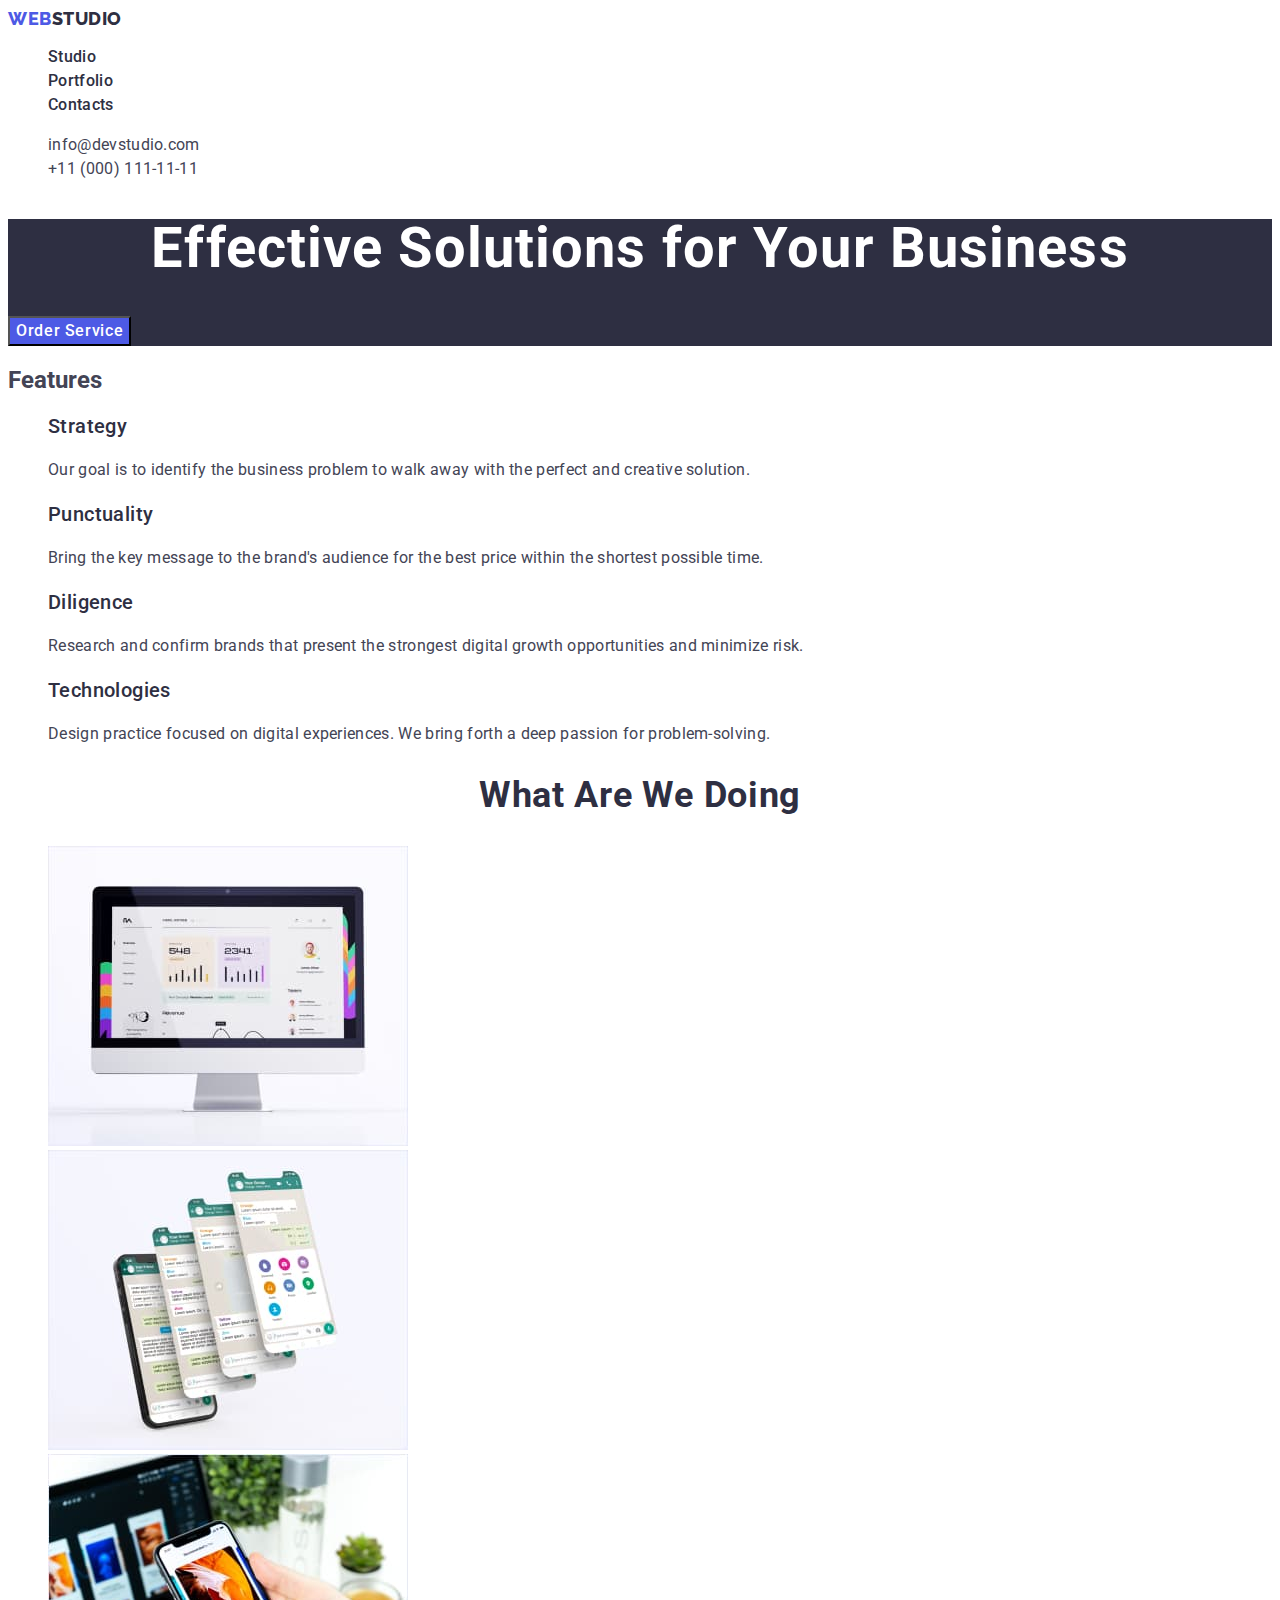
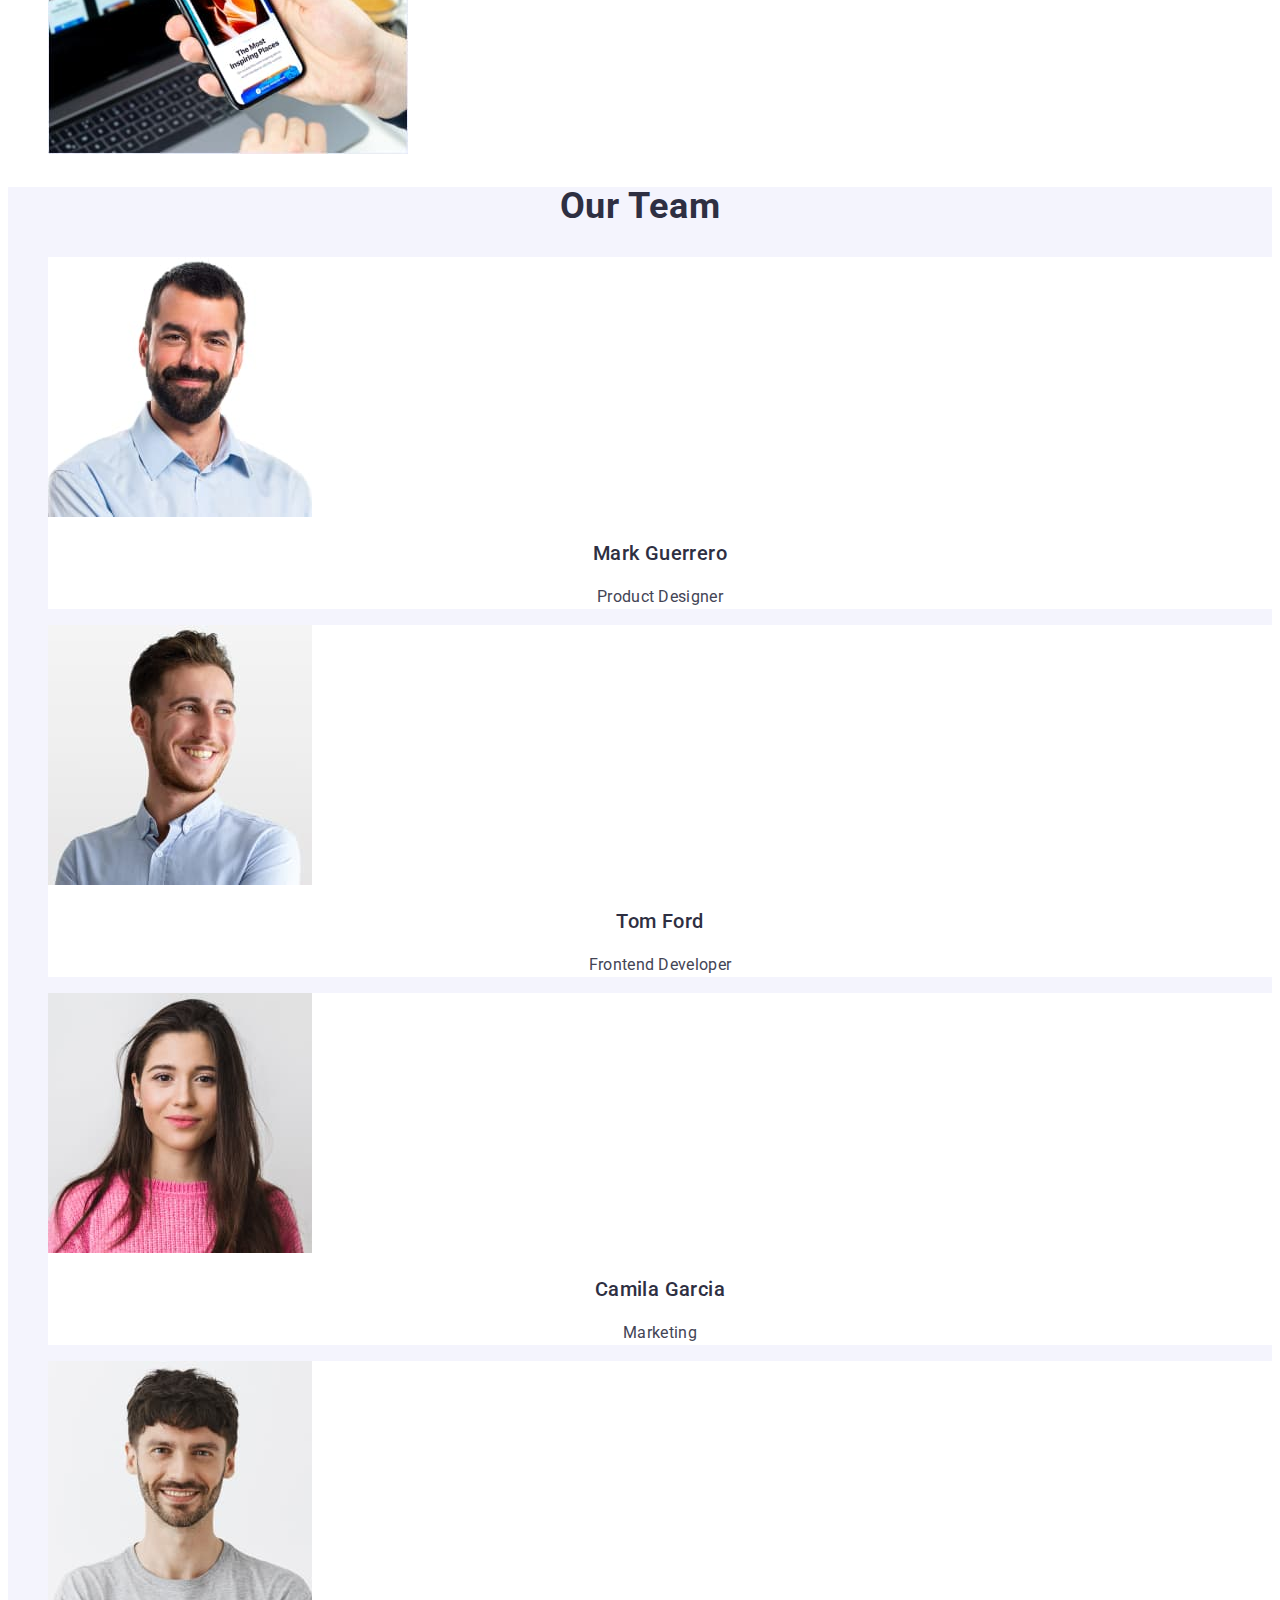
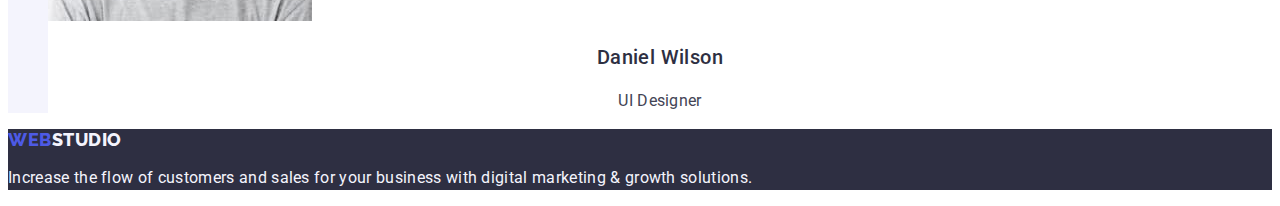
==== index.html @ 6ac41770 "Main" ====
<!DOCTYPE html>
<html lang="en">
  <head>
    <meta charset="utf-8" />
    <meta name="desctiption" content="     " />
    <meta http-equiv="x-ua-compatible" content="ie=edge" />
    <link rel="preconnect" href="https://fonts.googleapis.com" />
    <link rel="preconnect" href="https://fonts.gstatic.com" crossorigin />
    <link
      href="https://fonts.googleapis.com/css2?family=Raleway:wght@800&family=Roboto:wght@400;500;700;900&display=swap"
      rel="stylesheet"
    />
    <link rel="stylesheet" href="./css/style.css" />
    <title>WebStudio</title>
  </head>

  <body>
    <!-- Header -->
    <header>
      <nav>
        <a class="logo link" href="./index.html">
          Web<span class="accent">Studio</span></a
        >
        <ul class="list">
          <li>
            <a class="nav-link link" href="./index.html">Studio</a>
          </li>
          <li>
            <a class="nav-link link" href="./portfolio.html">Portfolio</a>
          </li>
          <li>
            <a class="nav-link link" href="">Contacts</a>
          </li>
        </ul>
      </nav>
      <address class="contacts">
        <ul class="list">
          <li>
            <a class="contacts-item link" href="mailto:info@devstudio.com"
              >info@devstudio.com</a
            >
          </li>
          <li>
            <a class="contacts-item link" href="tel:+110001111111"
              >+11 (000) 111-11-11</a
            >
          </li>
        </ul>
      </address>
    </header>
    <main>
      <section class="first-section">
        <h1 class="first-section-title">
          Effective Solutions for Your Business
        </h1>
        <button class="first-section-button" type="button">
          Order Service
        </button>
      </section>
      <!-- Features -->
      <section class="second-section">
        <h2 class="second-section-title">Features</h2>
        <ul class="list">
          <li>
            <h3 class="features-title">Strategy</h3>
            <p class="features-text">
              Our goal is to identify the business problem to walk away with the
              perfect and creative solution.
            </p>
          </li>
          <li>
            <h3 class="features-title">Punctuality</h3>
            <p class="features-text">
              Bring the key message to the brand's audience for the best price
              within the shortest possible time.
            </p>
          </li>
          <li>
            <h3 class="features-title">Diligence</h3>
            <p class="features-text">
              Research and confirm brands that present the strongest digital
              growth opportunities and minimize risk.
            </p>
          </li>
          <li>
            <h3 class="features-title">Technologies</h3>
            <p class="features-text">
              Design practice focused on digital experiences. We bring forth a
              deep passion for problem-solving.
            </p>
          </li>
        </ul>
      </section>
      <!-- Images -->
      <section class="third-section">
        <h2 class="section-title">What are we doing</h2>
        <ul class="list">
          <li>
            <img
              class="third-section-image"
              src="./images/image-1.jpg"
              alt="computer-screen"
              width="360"
            />
          </li>
          <li>
            <img
              class="third-section-image"
              src="./images/image-2.jpg"
              alt="cellphone"
              width="360"
            />
          </li>
          <li>
            <img
              class="third-section-image"
              src="./images/image-3.jpg"
              alt="screen-cellphone"
              width="360"
            />
          </li>
        </ul>
      </section>
      <!-- Our team -->
      <section class="fourth-section">
        <h2 class="section-title">Our Team</h2>
        <ul class="list">
          <li class="list-item">
            <img
              class="our-team-image"
              src="./images/team-1.jpg"
              alt="Mark Guerrero"
              width="264"
            />

            <h3 class="our-team-title">Mark Guerrero</h3>
            <p class="our-team-text">Product Designer</p>
          </li>
          <li class="list-item">
            <img
              class="our-team-image"
              src="./images/team-2.jpg"
              alt="Tom Ford"
              width="264"
            />

            <h3 class="our-team-title">Tom Ford</h3>
            <p class="our-team-text">Frontend Developer</p>
          </li>
          <li class="list-item">
            <img
              class="our-team-image"
              src="./images/team-3.jpg"
              alt="Camila Garcia"
              width="264"
            />

            <h3 class="our-team-title">Camila Garcia</h3>
            <p class="our-team-text">Marketing</p>
          </li>
          <li class="list-item">
            <img
              class="our-team-image"
              src="./images/team-4.jpg"
              alt="Daniel Wilson"
              width="264"
            />

            <h3 class="our-team-title">Daniel Wilson</h3>
            <p class="our-team-text">UI Designer</p>
          </li>
        </ul>
      </section>
    </main>
    <!-- Footer -->
    <footer class="footer">
      <a class="logo link" href="./index.html">
        Web<span class="accent logo-footer">Studio</span></a
      >
      <p class="footer-text">
        Increase the flow of customers and sales for your business with digital
        marketing & growth solutions.
      </p>
    </footer>
  </body>
</html>
---- css/style.css ----
body {
  font-family: "Roboto", sans-serif;
  color: var(--body-color);
  background-color: #ffffff;
}
.list {
  list-style: none;
}
:root {
  --brand-color: #4d5ae5;
  --first-section-color: #2e2f42;
  --body-color: #434455;
  --studio-color-footer: #f4f4fd;
}
.logo {
  font-family: "Raleway", sans-serif;
  font-weight: 800;
  font-size: 18px;
  line-height: 1.17;
  letter-spacing: 0.03em;
  text-transform: uppercase;
  color: var(--brand-color);
}
.link {
  text-decoration: none;
}
.accent {
  color: var(--first-section-color);
}
.logo-footer {
  color: #f4f4fd;
}
.nav-link {
  font-weight: 500;
  font-size: 16px;
  line-height: 1.5;
  letter-spacing: 0.02em;
  color: var(--first-section-color);
  text-decoration: none;
}

.nav-link:hover,
.nav-link:focus {
  color: #404bbf;
}
address {
  font-style: normal;
}
.contacts-item {
  font-size: 16px;
  line-height: 1.5;
  letter-spacing: 0.02em;
  color: var(--body-color);
}
.contacts-item:hover,
.contacts-item:focus {
  color: #404bbf;
}

.first-section {
  background-color: var(--first-section-color);
}
.first-section-title {
  color: #ffffff;
  text-align: center;
  font-size: 56px;
  font-weight: 700;
  letter-spacing: 0.02em;
  line-height: 1.07;
}
.first-section-button {
  font-family: "Roboto", sans-serif;
  background-color: #4d5ae5;
  color: #ffffff;
  text-align: center;
  font-size: 16px;
  font-weight: 500;
  letter-spacing: 0.04em;
  line-height: 1.5;
  cursor: pointer;
}
.first-section-button:hover,
.first-section-button:focus,
.first-section-button:active {
  background-color: #404bbf;
}

.features-title {
  font-size: 20px;
  font-weight: 500;
  line-height: 1.2;
  letter-spacing: 0.02em;
  color: var(--first-section-color);
}
.features-text {
  font-size: 16px;
  line-height: 1.5;
  letter-spacing: 0.02em;
  color: #434455;
}
.section-title {
  font-size: 36px;
  font-weight: 700;
  line-height: 1.11;
  letter-spacing: 0.02em;
  text-transform: capitalize;
  text-align: center;
  color: var(--first-section-color);
}
.fourth-section {
  background-color: #f4f4fd;
}

.list-item {
  background-color: #ffffff;
}
.our-team-title {
  font-size: 20px;
  font-weight: 500;
  line-height: 1.2;
  letter-spacing: 0.02em;
  text-align: center;
  color: var(--first-section-color);
}
.our-team-text {
  font-size: 16px;
  line-height: 1.5;
  letter-spacing: 0.02em;
  text-align: center;
  color: var(--body-color);
}
.footer {
  background-color: var(--first-section-color);
}
.footer-text {
  font-size: 16px;
  line-height: 1.5;
  letter-spacing: 0.02em;
  color: #f4f4fd;
}

.portfolio-button-item {
  font-size: 16px;
  font-family: Roboto, sans-serif;
  font-weight: 500;
  line-height: 1.5;
  letter-spacing: 0.04em;
  cursor: pointer;
  text-align: center;
  background-color: #f4f4fd;
  color: var(--brand-color);
}
.portfolio-button-item:hover,
.portfolio-button-item:focus,
.portfolio-button-item:active {
  background-color: #404bbf;
  color: #ffffff;
}
.portfolio-images-title {
  font-size: 20px;
  font-weight: 500;
  line-height: 1.2;
  letter-spacing: 0.02em;
  color: var(--first-section-color);
}
.portfolio-images-text {
  font-size: 16px;
  line-height: 1.5;
  letter-spacing: 0.02em;
  color: var(--body-color);
}
.studio-footer {
  color: var(--studio-color-footer);
}
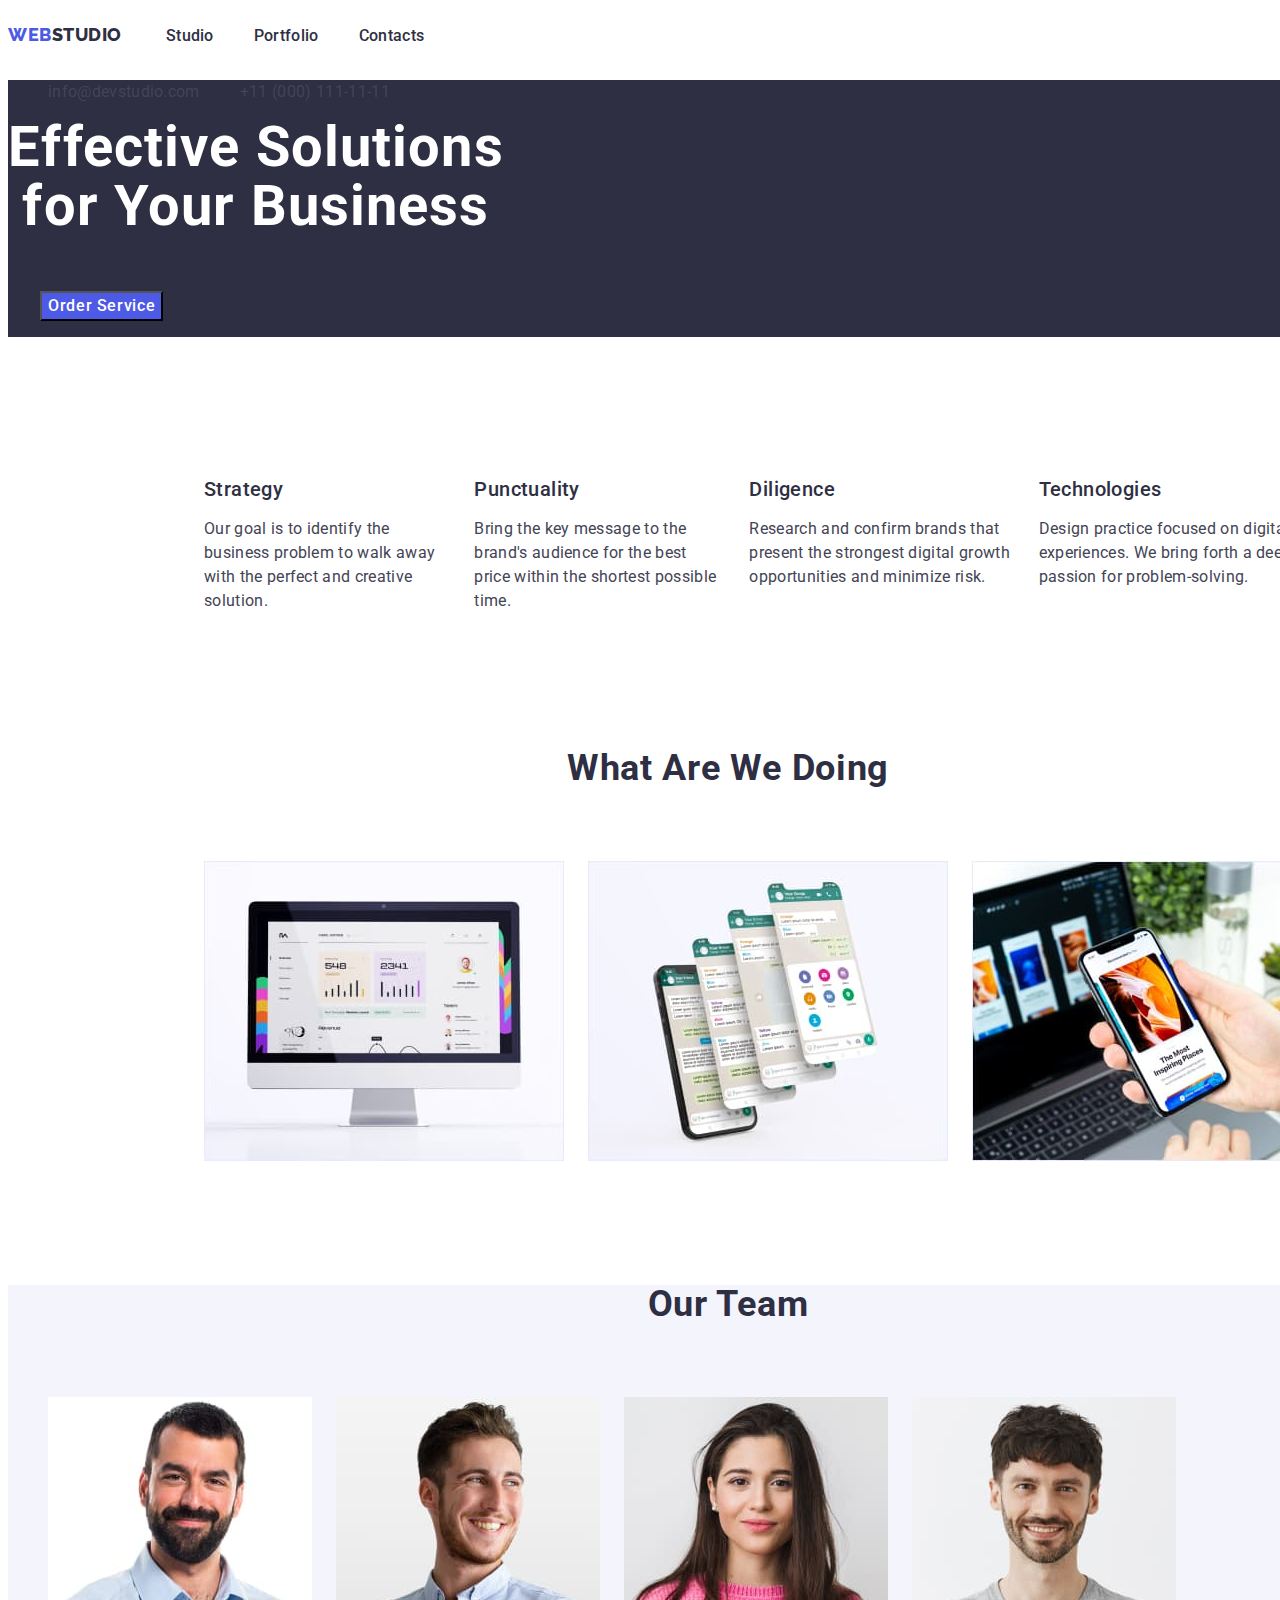
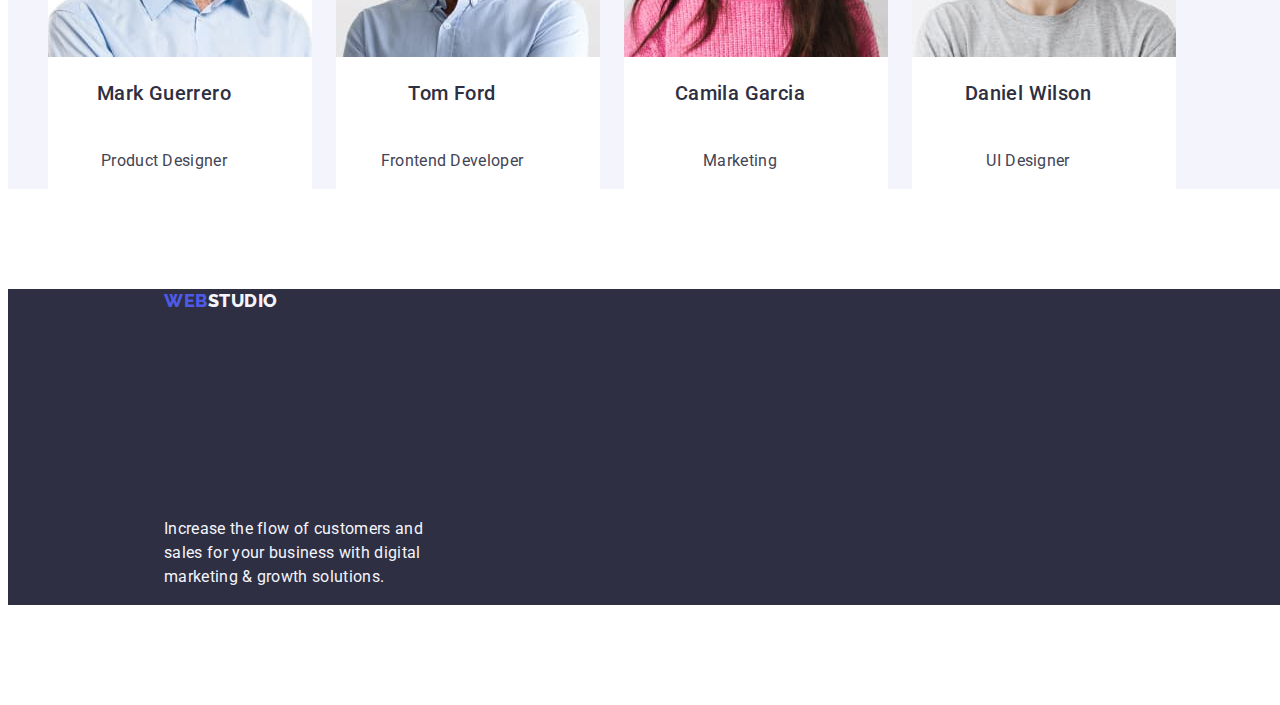
==== commit 529f6571: "1" ====
--- a/index.html
+++ b/index.html
@@ -4,6 +4,13 @@
     <meta charset="utf-8" />
     <meta name="desctiption" content="     " />
     <meta http-equiv="x-ua-compatible" content="ie=edge" />
+    <link
+      rel="stylesheet"
+      href="https://cdnjs.cloudflare.com/ajax/libs/modern-normalize/2.0.0/modern-normalize.min.css"
+      integrity="sha512-4xo8blKMVCiXpTaLzQSLSw3KFOVPWhm/TRtuPVc4WG6kUgjH6J03IBuG7JZPkcWMxJ5huwaBpOpnwYElP/m6wg=="
+      crossorigin="anonymous"
+      referrerpolicy="no-referrer"
+    />
     <link rel="preconnect" href="https://fonts.googleapis.com" />
     <link rel="preconnect" href="https://fonts.gstatic.com" crossorigin />
     <link
@@ -16,32 +23,33 @@
 
   <body>
     <!-- Header -->
-    <header>
+    <div class="main-container">
+    <header class="container-header">
       <nav>
         <a class="logo link" href="./index.html">
           Web<span class="accent">Studio</span></a
         >
-        <ul class="list">
-          <li>
+        <ul class="nav-list list">
+          <li class="nav-item">
             <a class="nav-link link" href="./index.html">Studio</a>
           </li>
-          <li>
+          <li class="nav-item">
             <a class="nav-link link" href="./portfolio.html">Portfolio</a>
           </li>
-          <li>
+          <li class="nav-item">
             <a class="nav-link link" href="">Contacts</a>
           </li>
         </ul>
       </nav>
       <address class="contacts">
-        <ul class="list">
-          <li>
-            <a class="contacts-item link" href="mailto:info@devstudio.com"
+        <ul class="contacts-list list">
+          <li class="contacts-item">
+            <a class="contacts-link link" href="mailto:info@devstudio.com"
               >info@devstudio.com</a
             >
           </li>
-          <li>
-            <a class="contacts-item link" href="tel:+110001111111"
+          <li class="contacts-item">
+            <a class="contacts-link link" href="tel:+110001111111"
               >+11 (000) 111-11-11</a
             >
           </li>
@@ -50,137 +58,162 @@
     </header>
     <main>
       <section class="first-section">
+        <div class="container-first-section">
         <h1 class="first-section-title">
           Effective Solutions for Your Business
         </h1>
+      </div>
+      <div class="container-first-section-button">
         <button class="first-section-button" type="button">
           Order Service
         </button>
-      </section>
-      <!-- Features -->
-      <section class="second-section">
-        <h2 class="second-section-title">Features</h2>
-        <ul class="list">
-          <li>
-            <h3 class="features-title">Strategy</h3>
-            <p class="features-text">
-              Our goal is to identify the business problem to walk away with the
-              perfect and creative solution.
-            </p>
-          </li>
-          <li>
-            <h3 class="features-title">Punctuality</h3>
-            <p class="features-text">
-              Bring the key message to the brand's audience for the best price
-              within the shortest possible time.
-            </p>
-          </li>
-          <li>
-            <h3 class="features-title">Diligence</h3>
-            <p class="features-text">
-              Research and confirm brands that present the strongest digital
-              growth opportunities and minimize risk.
-            </p>
-          </li>
-          <li>
-            <h3 class="features-title">Technologies</h3>
-            <p class="features-text">
-              Design practice focused on digital experiences. We bring forth a
-              deep passion for problem-solving.
-            </p>
-          </li>
-        </ul>
+      </div>
+      </section>
+      <!------------------ Features ----------------------->
+      <section>
+        <div class="container-features">
+          <h2 class="visually-hidden">Features</h2>
+          <ul class="features-list list">
+            <li class="features-item">
+              <h3 class="features-title">Strategy</h3>
+              <p class="features-text">
+                Our goal is to identify the business problem to walk away with
+                the perfect and creative solution.
+              </p>
+            </li>
+
+            <li class="features-item">
+              <h3 class="features-title">Punctuality</h3>
+              <p class="features-text">
+                Bring the key message to the brand's audience for the best price
+                within the shortest possible time.
+              </p>
+            </li>
+
+            <li class="features-item">
+              <h3 class="features-title">Diligence</h3>
+              <p class="features-text">
+                Research and confirm brands that present the strongest digital
+                growth opportunities and minimize risk.
+              </p>
+            </li>
+
+            <li class="features-item">
+              <h3 class="features-title">Technologies</h3>
+              <p class="features-text">
+                Design practice focused on digital experiences. We bring forth a
+                deep passion for problem-solving.
+              </p>
+            </li>
+          </ul>
+        </div>
       </section>
       <!-- Images -->
-      <section class="third-section">
-        <h2 class="section-title">What are we doing</h2>
-        <ul class="list">
-          <li>
-            <img
-              class="third-section-image"
-              src="./images/image-1.jpg"
-              alt="computer-screen"
-              width="360"
-            />
-          </li>
-          <li>
-            <img
-              class="third-section-image"
-              src="./images/image-2.jpg"
-              alt="cellphone"
-              width="360"
-            />
-          </li>
-          <li>
-            <img
-              class="third-section-image"
-              src="./images/image-3.jpg"
-              alt="screen-cellphone"
-              width="360"
-            />
-          </li>
-        </ul>
+      <section>
+        <div class="container-products">
+          <h2 class="products-title">What are we doing</h2>
+          <ul class="products-list list">
+            <li class="products-item">
+              <img
+                class="products-image"
+                src="./images/image-1.jpg"
+                alt="computer-screen"
+                width="360"
+              />
+            </li>
+            <li class="products-item">
+              <img
+                class="products-image"
+                src="./images/image-2.jpg"
+                alt="cellphone"
+                width="360"
+              />
+            </li>
+            <li class="products-item">
+              <img
+                class="products-image"
+                src="./images/image-3.jpg"
+                alt="screen-cellphone"
+                width="360"
+              />
+            </li>
+          </ul>
+        </div>
       </section>
       <!-- Our team -->
-      <section class="fourth-section">
-        <h2 class="section-title">Our Team</h2>
-        <ul class="list">
-          <li class="list-item">
-            <img
-              class="our-team-image"
-              src="./images/team-1.jpg"
-              alt="Mark Guerrero"
-              width="264"
-            />
-
-            <h3 class="our-team-title">Mark Guerrero</h3>
-            <p class="our-team-text">Product Designer</p>
-          </li>
-          <li class="list-item">
-            <img
-              class="our-team-image"
-              src="./images/team-2.jpg"
-              alt="Tom Ford"
-              width="264"
-            />
-
-            <h3 class="our-team-title">Tom Ford</h3>
-            <p class="our-team-text">Frontend Developer</p>
-          </li>
-          <li class="list-item">
-            <img
-              class="our-team-image"
-              src="./images/team-3.jpg"
-              alt="Camila Garcia"
-              width="264"
-            />
-
-            <h3 class="our-team-title">Camila Garcia</h3>
-            <p class="our-team-text">Marketing</p>
-          </li>
-          <li class="list-item">
-            <img
-              class="our-team-image"
-              src="./images/team-4.jpg"
-              alt="Daniel Wilson"
-              width="264"
-            />
-
-            <h3 class="our-team-title">Daniel Wilson</h3>
-            <p class="our-team-text">UI Designer</p>
-          </li>
-        </ul>
+      <section class="team-section">
+        <div class="container-team">
+          <h2 class="team-title">Our Team</h2>
+          <ul class="team-list list">
+            <li class="team-list-item">
+              <img
+                class="team-image"
+                src="./images/team-1.jpg"
+                alt="Mark Guerrero"
+                width="264"
+              />
+              <div class="container-underimage">
+                <h3 class="our-team-title">Mark Guerrero</h3>
+                <p class="our-team-text">Product Designer</p>
+              </div>
+            </li>
+
+            <li class="team-list-item">
+              <img
+                class="team-image"
+                src="./images/team-2.jpg"
+                alt="Tom Ford"
+                width="264"
+              />
+              <div class="container-underimage">
+                <h3 class="our-team-title">Tom Ford</h3>
+                <p class="our-team-text">Frontend Developer</p>
+              </div>
+            </li>
+
+            <li class="team-list-item">
+              <img
+                class="our-team-image"
+                src="./images/team-3.jpg"
+                alt="Camila Garcia"
+                width="264"
+              />
+              <div class="container-underimage">
+                <h3 class="our-team-title">Camila Garcia</h3>
+                <p class="our-team-text">Marketing</p>
+              </div>
+            </li>
+
+            <li class="team-list-item">
+              <img
+                class="our-team-image"
+                src="./images/team-4.jpg"
+                alt="Daniel Wilson"
+                width="264"
+              />
+              <div class="container-underimage">
+                <h3 class="our-team-title">Daniel Wilson</h3>
+                <p class="our-team-text">UI Designer</p>
+              </div>
+            </li>
+          </ul>
+        </div>
       </section>
     </main>
     <!-- Footer -->
     <footer class="footer">
+      <div class="container-logo">
       <a class="logo link" href="./index.html">
         Web<span class="accent logo-footer">Studio</span></a
       >
+    </div>
+    <div class="container-footer-text">
       <p class="footer-text">
         Increase the flow of customers and sales for your business with digital
         marketing & growth solutions.
       </p>
+    </div>
     </footer>
+  </div>
   </body>
 </html>
--- a/css/style.css
+++ b/css/style.css
@@ -2,6 +2,15 @@
   font-family: "Roboto", sans-serif;
   color: var(--body-color);
   background-color: #ffffff;
+}
+.main-container {
+  width: 1158px;
+  max-width: 100%;
+}
+*,
+*::before,
+*::after {
+  box-sizing: border-box;
 }
 .list {
   list-style: none;
@@ -46,19 +55,48 @@
 address {
   font-style: normal;
 }
-.contacts-item {
-  font-size: 16px;
-  line-height: 1.5;
-  letter-spacing: 0.02em;
-  color: var(--body-color);
-}
-.contacts-item:hover,
-.contacts-item:focus {
+.contacts-link {
+  font-size: 16px;
+  line-height: 1.5;
+  letter-spacing: 0.02em;
+  color: var(--body-color);
+}
+.contacts-link:hover,
+.contacts-link:focus {
   color: #404bbf;
 }
-
+.container-header {
+  width: 1440px;
+height: 72px;
+flex-shrink: 0;
+}
+.nav-list {
+  display: inline-flex;
+align-items: flex-start;
+gap: 40px;
+}
+.contacts-list {
+  display: inline-flex;
+align-items: flex-start;
+gap: 40px;
+}
+/* ------------------------------FIRST SECTION---------------------------------------- */
 .first-section {
   background-color: var(--first-section-color);
+  width: 1440px;
+  justify-content: center;
+}
+.container-first-section {
+  display: flex;
+  width: 496px;
+  flex-direction: column;
+  flex-shrink: 0;
+}
+.container-first-section-button {
+  display: inline-flex;
+  padding: 16px 32px;
+  align-items: flex-start;
+  gap: 10px;
 }
 .first-section-title {
   color: #ffffff;
@@ -85,20 +123,56 @@
   background-color: #404bbf;
 }
 
+/* -------------------------------FEATURES-------------------------------- */
+.visually-hidden {
+  position: absolute;
+  width: 1px;
+  height: 1px;
+  margin: -1px;
+  border: 0;
+  padding: 0;
+  white-space: nowrap;
+  clip-path: inset(100%);
+  clip: rect(0 0 0 0);
+  overflow: hidden;
+}
+.container-features {
+  margin: 120px 156px;
+  width: 1128px;
+}
+
+.features-list {
+  display: flex;
+  gap: 24px;
+}
+
 .features-title {
   font-size: 20px;
   font-weight: 500;
   line-height: 1.2;
   letter-spacing: 0.02em;
   color: var(--first-section-color);
+  margin-bottom: 8px;
 }
 .features-text {
   font-size: 16px;
   line-height: 1.5;
   letter-spacing: 0.02em;
-  color: #434455;
-}
-.section-title {
+  color: var(--body-color);
+}
+
+/*-------------------------------- IMAGES---------------------------- */
+.container-products {
+  width: 1128px;
+  margin: 120px 156px;
+  justify-content: center;
+}
+.products-list {
+  display: flex;
+  flex-direction: row;
+  gap: 24px;
+}
+.products-title {
   font-size: 36px;
   font-weight: 700;
   line-height: 1.11;
@@ -106,12 +180,46 @@
   text-transform: capitalize;
   text-align: center;
   color: var(--first-section-color);
-}
-.fourth-section {
+  margin-bottom: 72px;
+}
+
+/*--------------------------------- TEAM------------------------- */
+.team-section {
   background-color: #f4f4fd;
-}
-
-.list-item {
+  width: 1440px;
+  align-items: center;
+  justify-content: center;
+}
+.container-team {
+  width: 1440px;
+  align-items: center;
+  justify-content: center;
+}
+
+.container-underimage {
+  display: flex;
+  width: 232px;
+  flex-direction: column;
+  justify-content: center;
+  align-items: center;
+  gap: 8px;
+}
+.team-title {
+  font-size: 36px;
+  font-weight: 700;
+  line-height: 1.11;
+  letter-spacing: 0.02em;
+  text-transform: capitalize;
+  text-align: center;
+  color: var(--first-section-color);
+  margin: 120px 639px 72px 639px;
+}
+.team-list {
+  display: flex;
+  flex-direction: row;
+  gap: 24px;
+}
+.team-list-item {
   background-color: #ffffff;
 }
 .our-team-title {
@@ -129,8 +237,10 @@
   text-align: center;
   color: var(--body-color);
 }
+/* ----------------------------FOOTER------------------------------- */
 .footer {
   background-color: var(--first-section-color);
+  width: 1440px;
 }
 .footer-text {
   font-size: 16px;
@@ -138,8 +248,26 @@
   letter-spacing: 0.02em;
   color: #f4f4fd;
 }
-
-.portfolio-button-item {
+.container-logo {
+  display: flex;
+  height: 24px;
+  align-items: center;
+  flex-shrink: 0;
+  margin: 100px 1169px 188px 156px;
+}
+.container-footer-text {
+  display: flex;
+  width: 264px;
+  flex-direction: column;
+  flex-shrink: 0;
+  margin: 140px 1020px 100px 156px;
+}
+
+/* --------------------------PORTFOLIO------------------------- */
+.portfolio {
+  width: 1440px;
+}
+.portfolio-button {
   font-size: 16px;
   font-family: Roboto, sans-serif;
   font-weight: 500;
@@ -149,13 +277,26 @@
   text-align: center;
   background-color: #f4f4fd;
   color: var(--brand-color);
-}
-.portfolio-button-item:hover,
-.portfolio-button-item:focus,
-.portfolio-button-item:active {
+  border-radius: 4px;
+border: 1px solid #E7E9FC;
+}
+.portfolio-button:hover,
+.portfolio-button:focus,
+.portfolio-button:active {
   background-color: #404bbf;
   color: #ffffff;
 }
+.portfolio-button-list {
+  display: inline-flex;
+align-items: flex-start;
+gap: 24px;
+}
+.portfolio-list {
+  display: flex;
+  flex-wrap: wrap;
+  gap: 24px;
+}
+
 .portfolio-images-title {
   font-size: 20px;
   font-weight: 500;
@@ -172,3 +313,14 @@
 .studio-footer {
   color: var(--studio-color-footer);
 }
+.portfolio-item {
+  display: flex;
+width: 360px;
+height: 420px;
+padding: 0px 0px 32px 0px;
+flex-direction: column;
+align-items: flex-start;
+gap: 32px;
+flex-shrink: 0;
+border: 1px solid #E7E9FC;
+}
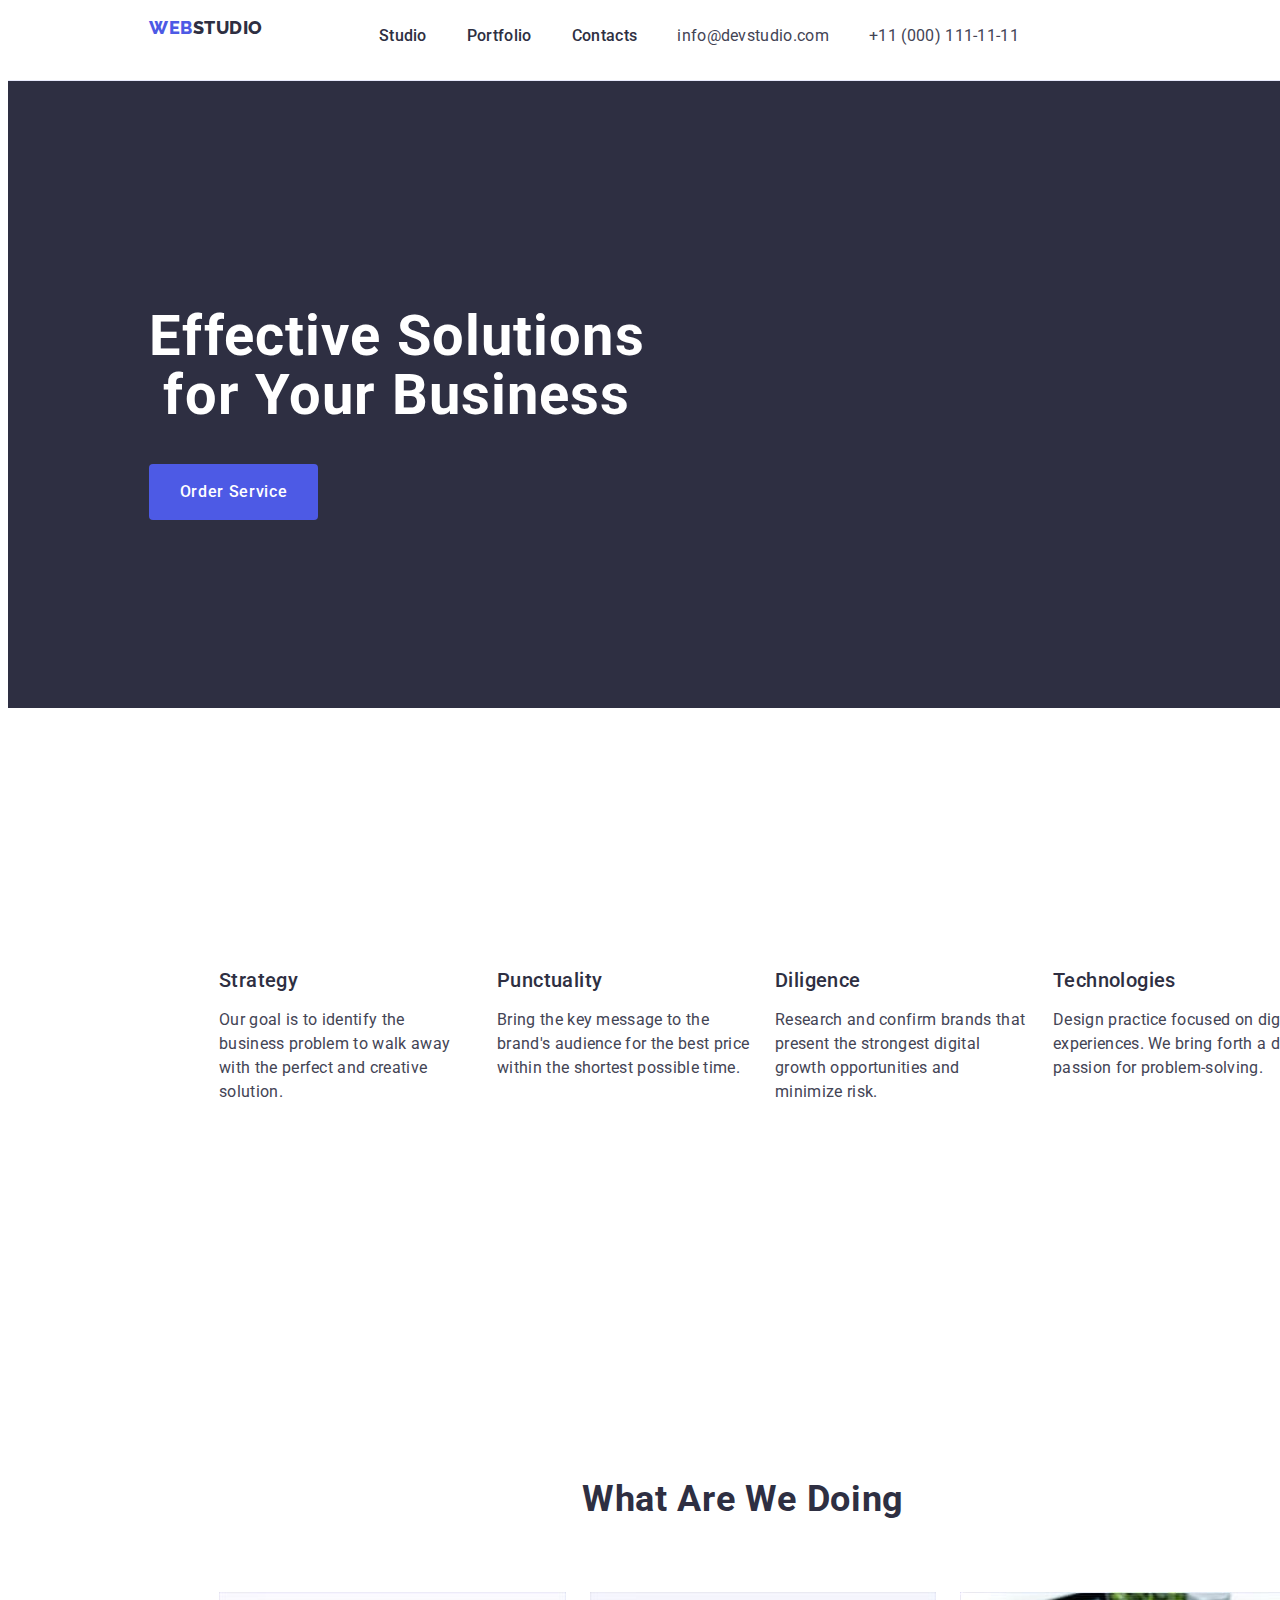
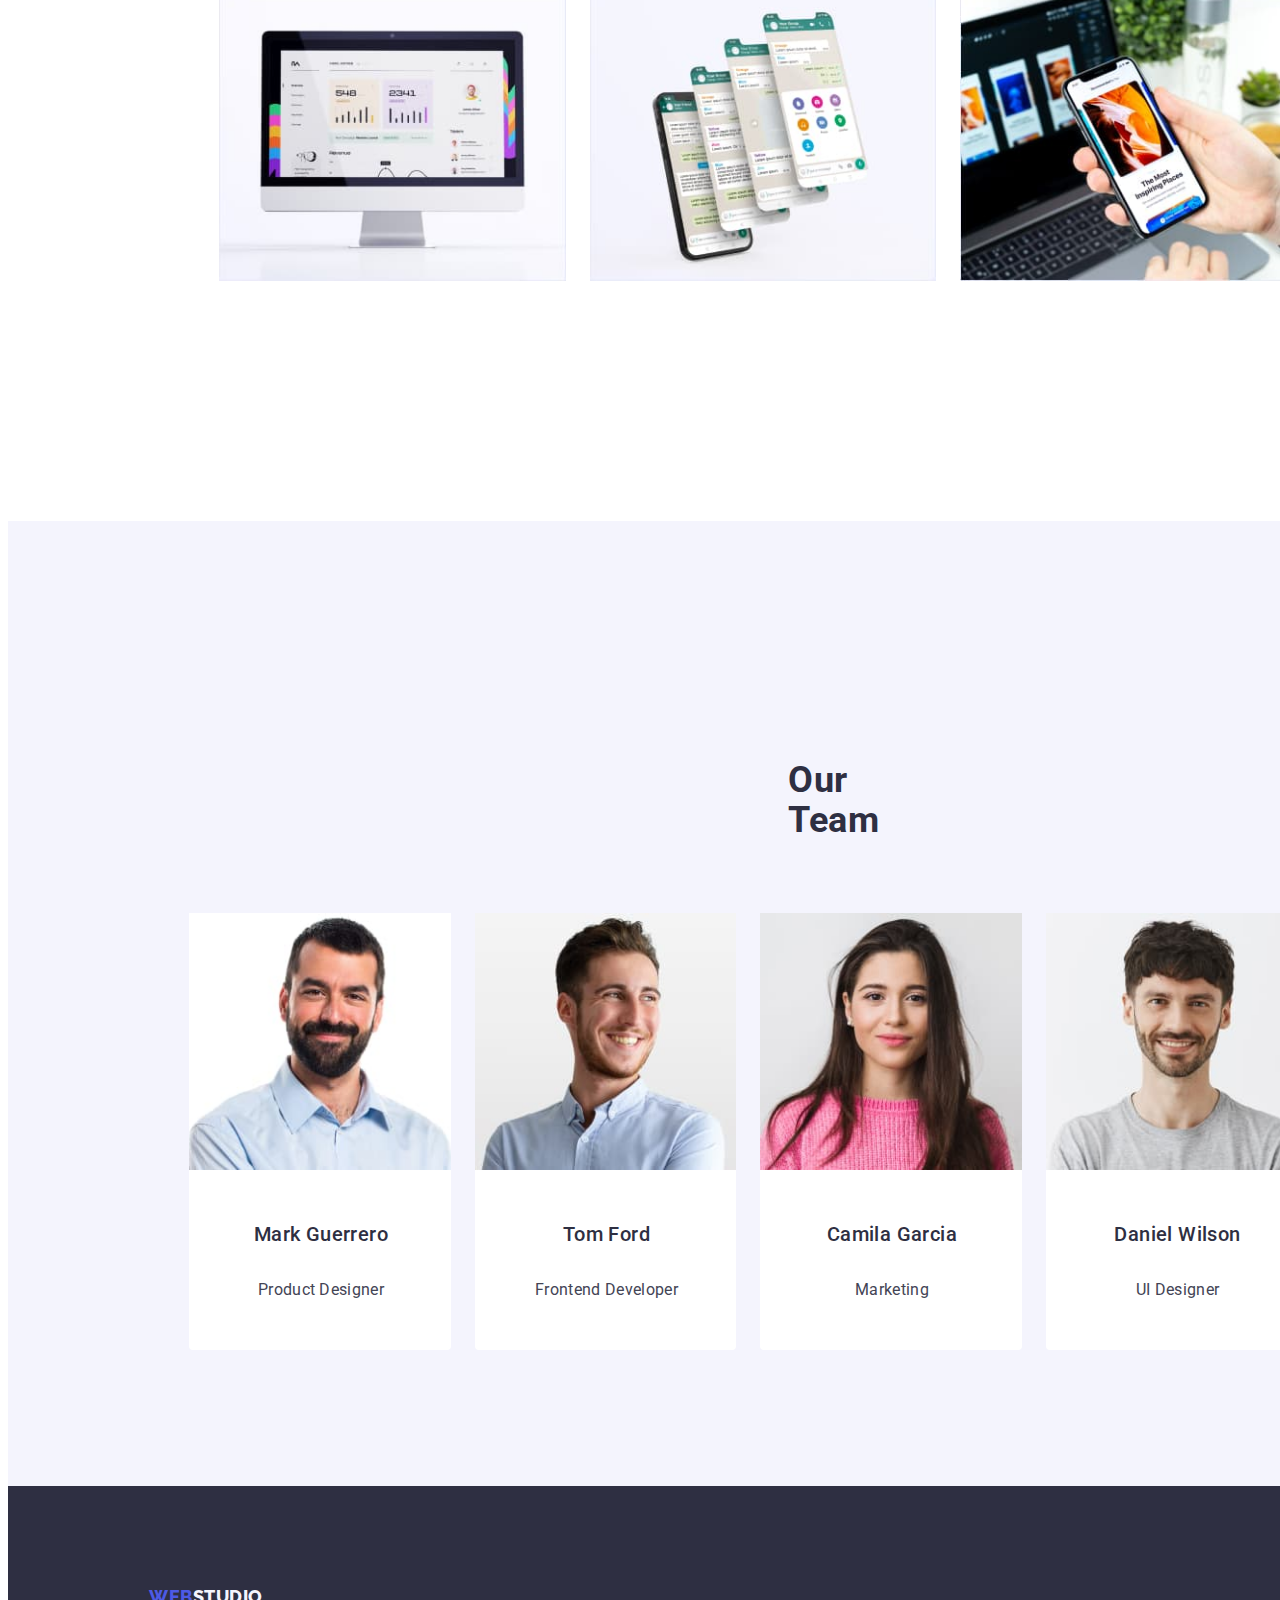
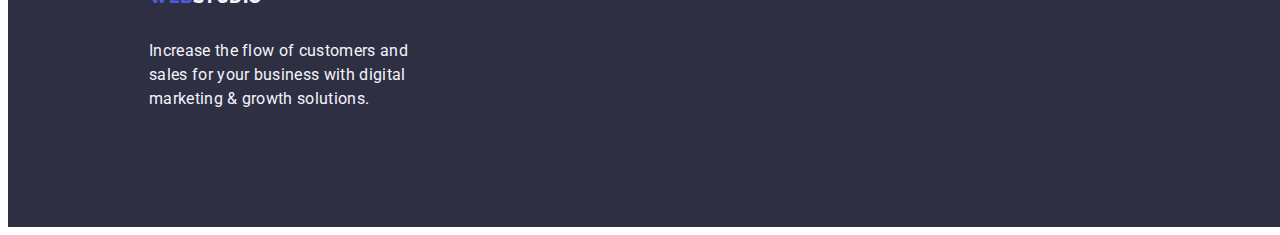
==== commit 43e4bcec: "2" ====
--- a/index.html
+++ b/index.html
@@ -24,196 +24,194 @@
   <body>
     <!-- Header -->
     <div class="main-container">
-    <header class="container-header">
-      <nav>
-        <a class="logo link" href="./index.html">
-          Web<span class="accent">Studio</span></a
-        >
-        <ul class="nav-list list">
-          <li class="nav-item">
-            <a class="nav-link link" href="./index.html">Studio</a>
-          </li>
-          <li class="nav-item">
-            <a class="nav-link link" href="./portfolio.html">Portfolio</a>
-          </li>
-          <li class="nav-item">
-            <a class="nav-link link" href="">Contacts</a>
-          </li>
-        </ul>
-      </nav>
-      <address class="contacts">
-        <ul class="contacts-list list">
-          <li class="contacts-item">
-            <a class="contacts-link link" href="mailto:info@devstudio.com"
-              >info@devstudio.com</a
+      <header class="container-header">
+        <div class="main-container-header container">
+          <nav class="container-nav">
+            <a class="logo link" href="./index.html">
+              Web<span class="accent">Studio</span></a
             >
-          </li>
-          <li class="contacts-item">
-            <a class="contacts-link link" href="tel:+110001111111"
-              >+11 (000) 111-11-11</a
-            >
-          </li>
-        </ul>
-      </address>
-    </header>
-    <main>
-      <section class="first-section">
-        <div class="container-first-section">
-        <h1 class="first-section-title">
-          Effective Solutions for Your Business
-        </h1>
-      </div>
-      <div class="container-first-section-button">
-        <button class="first-section-button" type="button">
-          Order Service
-        </button>
-      </div>
-      </section>
-      <!------------------ Features ----------------------->
-      <section>
-        <div class="container-features">
-          <h2 class="visually-hidden">Features</h2>
-          <ul class="features-list list">
-            <li class="features-item">
-              <h3 class="features-title">Strategy</h3>
-              <p class="features-text">
-                Our goal is to identify the business problem to walk away with
-                the perfect and creative solution.
-              </p>
-            </li>
-
-            <li class="features-item">
-              <h3 class="features-title">Punctuality</h3>
-              <p class="features-text">
-                Bring the key message to the brand's audience for the best price
-                within the shortest possible time.
-              </p>
-            </li>
-
-            <li class="features-item">
-              <h3 class="features-title">Diligence</h3>
-              <p class="features-text">
-                Research and confirm brands that present the strongest digital
-                growth opportunities and minimize risk.
-              </p>
-            </li>
-
-            <li class="features-item">
-              <h3 class="features-title">Technologies</h3>
-              <p class="features-text">
-                Design practice focused on digital experiences. We bring forth a
-                deep passion for problem-solving.
-              </p>
-            </li>
-          </ul>
+            <ul class="nav-list list">
+              <li class="nav-item">
+                <a class="nav-link link" href="./index.html">Studio</a>
+              </li>
+              <li class="nav-item">
+                <a class="nav-link link" href="./portfolio.html">Portfolio</a>
+              </li>
+              <li class="nav-item">
+                <a class="nav-link link" href="">Contacts</a>
+              </li>
+            </ul>
+          </nav>
+          <address>
+            <ul class="contacts-list list">
+              <li class="contacts-item">
+                <a class="contacts-link link" href="mailto:info@devstudio.com"
+                  >info@devstudio.com</a
+                >
+              </li>
+              <li class="contacts-item">
+                <a class="contacts-link link" href="tel:+110001111111"
+                  >+11 (000) 111-11-11</a
+                >
+              </li>
+            </ul>
+          </address>
         </div>
-      </section>
-      <!-- Images -->
-      <section>
-        <div class="container-products">
-          <h2 class="products-title">What are we doing</h2>
-          <ul class="products-list list">
-            <li class="products-item">
-              <img
-                class="products-image"
-                src="./images/image-1.jpg"
-                alt="computer-screen"
-                width="360"
-              />
-            </li>
-            <li class="products-item">
-              <img
-                class="products-image"
-                src="./images/image-2.jpg"
-                alt="cellphone"
-                width="360"
-              />
-            </li>
-            <li class="products-item">
-              <img
-                class="products-image"
-                src="./images/image-3.jpg"
-                alt="screen-cellphone"
-                width="360"
-              />
-            </li>
-          </ul>
+      </header>
+      <main>
+        <section class="first-section">
+          <div class="container-first-section container">
+            <h1 class="first-section-title">
+              Effective Solutions for Your Business
+            </h1>
+            <button class="first-section-button" type="button">
+              Order Service
+            </button>
+          </div>
+        </section>
+        <!------------------ Features ----------------------->
+        <section class="main-container-features">
+          <div class="container-features container">
+            <h2 class="visually-hidden">Features</h2>
+            <ul class="features-list list">
+              <li class="features-item">
+                <h3 class="features-title">Strategy</h3>
+                <p class="features-text">
+                  Our goal is to identify the business problem to walk away with
+                  the perfect and creative solution.
+                </p>
+              </li>
+
+              <li class="features-item">
+                <h3 class="features-title">Punctuality</h3>
+                <p class="features-text">
+                  Bring the key message to the brand's audience for the best
+                  price within the shortest possible time.
+                </p>
+              </li>
+
+              <li class="features-item">
+                <h3 class="features-title">Diligence</h3>
+                <p class="features-text">
+                  Research and confirm brands that present the strongest digital
+                  growth opportunities and minimize risk.
+                </p>
+              </li>
+
+              <li class="features-item">
+                <h3 class="features-title">Technologies</h3>
+                <p class="features-text">
+                  Design practice focused on digital experiences. We bring forth
+                  a deep passion for problem-solving.
+                </p>
+              </li>
+            </ul>
+          </div>
+        </section>
+        <!-- Images -->
+        <section class="main-container-products">
+          <div class="container-products container">
+            <h2 class="products-title">What are we doing</h2>
+            <ul class="products-list list">
+              <li class="products-item">
+                <img
+                  class="products-image"
+                  src="./images/image-1.jpg"
+                  alt="computer-screen"
+                  width="360"
+                />
+              </li>
+              <li class="products-item">
+                <img
+                  class="products-image"
+                  src="./images/image-2.jpg"
+                  alt="cellphone"
+                  width="360"
+                />
+              </li>
+              <li class="products-item">
+                <img
+                  class="products-image"
+                  src="./images/image-3.jpg"
+                  alt="screen-cellphone"
+                  width="360"
+                />
+              </li>
+            </ul>
+          </div>
+        </section>
+        <!-- Our team -->
+        <section class="team-section">
+          <div class="container-team container">
+            <h2 class="team-title">Our Team</h2>
+            <ul class="team-list list">
+              <li class="team-list-item">
+                <img
+                  class="team-image"
+                  src="./images/team-1.jpg"
+                  alt="Mark Guerrero"
+                  width="264"
+                />
+                <div class="container-underimage">
+                  <h3 class="our-team-title">Mark Guerrero</h3>
+                  <p class="our-team-text">Product Designer</p>
+                </div>
+              </li>
+
+              <li class="team-list-item">
+                <img
+                  class="team-image"
+                  src="./images/team-2.jpg"
+                  alt="Tom Ford"
+                  width="264"
+                />
+                <div class="container-underimage">
+                  <h3 class="our-team-title">Tom Ford</h3>
+                  <p class="our-team-text">Frontend Developer</p>
+                </div>
+              </li>
+
+              <li class="team-list-item">
+                <img
+                  class="our-team-image"
+                  src="./images/team-3.jpg"
+                  alt="Camila Garcia"
+                  width="264"
+                />
+                <div class="container-underimage">
+                  <h3 class="our-team-title">Camila Garcia</h3>
+                  <p class="our-team-text">Marketing</p>
+                </div>
+              </li>
+
+              <li class="team-list-item">
+                <img
+                  class="our-team-image"
+                  src="./images/team-4.jpg"
+                  alt="Daniel Wilson"
+                  width="264"
+                />
+                <div class="container-underimage">
+                  <h3 class="our-team-title">Daniel Wilson</h3>
+                  <p class="our-team-text">UI Designer</p>
+                </div>
+              </li>
+            </ul>
+          </div>
+        </section>
+      </main>
+      <!-- Footer -->
+      <footer class="footer">
+        <div class="container-logo container">
+          <a class="logo link" href="./index.html">
+            Web<span class="accent logo-footer">Studio</span></a
+          >
+          <p class="footer-text">
+            Increase the flow of customers and sales for your business with
+            digital marketing & growth solutions.
+          </p>
         </div>
-      </section>
-      <!-- Our team -->
-      <section class="team-section">
-        <div class="container-team">
-          <h2 class="team-title">Our Team</h2>
-          <ul class="team-list list">
-            <li class="team-list-item">
-              <img
-                class="team-image"
-                src="./images/team-1.jpg"
-                alt="Mark Guerrero"
-                width="264"
-              />
-              <div class="container-underimage">
-                <h3 class="our-team-title">Mark Guerrero</h3>
-                <p class="our-team-text">Product Designer</p>
-              </div>
-            </li>
-
-            <li class="team-list-item">
-              <img
-                class="team-image"
-                src="./images/team-2.jpg"
-                alt="Tom Ford"
-                width="264"
-              />
-              <div class="container-underimage">
-                <h3 class="our-team-title">Tom Ford</h3>
-                <p class="our-team-text">Frontend Developer</p>
-              </div>
-            </li>
-
-            <li class="team-list-item">
-              <img
-                class="our-team-image"
-                src="./images/team-3.jpg"
-                alt="Camila Garcia"
-                width="264"
-              />
-              <div class="container-underimage">
-                <h3 class="our-team-title">Camila Garcia</h3>
-                <p class="our-team-text">Marketing</p>
-              </div>
-            </li>
-
-            <li class="team-list-item">
-              <img
-                class="our-team-image"
-                src="./images/team-4.jpg"
-                alt="Daniel Wilson"
-                width="264"
-              />
-              <div class="container-underimage">
-                <h3 class="our-team-title">Daniel Wilson</h3>
-                <p class="our-team-text">UI Designer</p>
-              </div>
-            </li>
-          </ul>
-        </div>
-      </section>
-    </main>
-    <!-- Footer -->
-    <footer class="footer">
-      <div class="container-logo">
-      <a class="logo link" href="./index.html">
-        Web<span class="accent logo-footer">Studio</span></a
-      >
+      </footer>
     </div>
-    <div class="container-footer-text">
-      <p class="footer-text">
-        Increase the flow of customers and sales for your business with digital
-        marketing & growth solutions.
-      </p>
-    </div>
-    </footer>
-  </div>
   </body>
 </html>
--- a/css/style.css
+++ b/css/style.css
@@ -7,13 +7,19 @@
   width: 1158px;
   max-width: 100%;
 }
-*,
-*::before,
-*::after {
-  box-sizing: border-box;
+
+img {
+  display: block;
+  max-width: 100%;
 }
 .list {
   list-style: none;
+}
+.container {
+  width: 1158px;
+  margin: 0 auto;
+  padding-left: 15px;
+  padding-right: 15px;
 }
 :root {
   --brand-color: #4d5ae5;
@@ -29,6 +35,11 @@
   letter-spacing: 0.03em;
   text-transform: uppercase;
   color: var(--brand-color);
+  margin-right: 76px;
+}
+.container-nav {
+  display: flex;
+  align-items: center;
 }
 .link {
   text-decoration: none;
@@ -46,6 +57,7 @@
   letter-spacing: 0.02em;
   color: var(--first-section-color);
   text-decoration: none;
+  padding: 24px 0;
 }
 
 .nav-link:hover,
@@ -69,34 +81,25 @@
   width: 1440px;
 height: 72px;
 flex-shrink: 0;
+border-bottom: 1px solid #e7e9fc;
+}
+.main-container-header {
+  display: flex;
 }
 .nav-list {
-  display: inline-flex;
-align-items: flex-start;
+  display: flex;
 gap: 40px;
 }
 .contacts-list {
-  display: inline-flex;
-align-items: flex-start;
+  display: flex;
 gap: 40px;
 }
+
 /* ------------------------------FIRST SECTION---------------------------------------- */
 .first-section {
   background-color: var(--first-section-color);
-  width: 1440px;
-  justify-content: center;
-}
-.container-first-section {
-  display: flex;
-  width: 496px;
-  flex-direction: column;
-  flex-shrink: 0;
-}
-.container-first-section-button {
-  display: inline-flex;
-  padding: 16px 32px;
-  align-items: flex-start;
-  gap: 10px;
+  padding: 188px 0;
+  width: 1440px;
 }
 .first-section-title {
   color: #ffffff;
@@ -105,6 +108,7 @@
   font-weight: 700;
   letter-spacing: 0.02em;
   line-height: 1.07;
+  max-width: 496px;
 }
 .first-section-button {
   font-family: "Roboto", sans-serif;
@@ -116,6 +120,11 @@
   letter-spacing: 0.04em;
   line-height: 1.5;
   cursor: pointer;
+  display: block;
+  min-width: 169px;
+  height: 56px;
+  border: none;
+  border-radius: 4px;
 }
 .first-section-button:hover,
 .first-section-button:focus,
@@ -136,6 +145,9 @@
   clip: rect(0 0 0 0);
   overflow: hidden;
 }
+.main-container-features {
+  padding: 120px 0;
+}
 .container-features {
   margin: 120px 156px;
   width: 1128px;
@@ -144,6 +156,9 @@
 .features-list {
   display: flex;
   gap: 24px;
+}
+.features-item {
+  width: calc((100% - 72px) / 4);
 }
 
 .features-title {
@@ -167,9 +182,11 @@
   margin: 120px 156px;
   justify-content: center;
 }
+.main-container-products {
+  padding-bottom: 120px;
+}
 .products-list {
   display: flex;
-  flex-direction: row;
   gap: 24px;
 }
 .products-title {
@@ -189,11 +206,7 @@
   width: 1440px;
   align-items: center;
   justify-content: center;
-}
-.container-team {
-  width: 1440px;
-  align-items: center;
-  justify-content: center;
+  padding: 120px 0;
 }
 
 .container-underimage {
@@ -203,6 +216,7 @@
   justify-content: center;
   align-items: center;
   gap: 8px;
+  padding: 32px 16px;
 }
 .team-title {
   font-size: 36px;
@@ -221,6 +235,8 @@
 }
 .team-list-item {
   background-color: #ffffff;
+  width: calc((100% - 72px) / 4);
+  border-radius: 0px 0px 4px 4px;
 }
 .our-team-title {
   font-size: 20px;
@@ -229,6 +245,7 @@
   letter-spacing: 0.02em;
   text-align: center;
   color: var(--first-section-color);
+  margin-bottom: 8px;
 }
 .our-team-text {
   font-size: 16px;
@@ -241,20 +258,20 @@
 .footer {
   background-color: var(--first-section-color);
   width: 1440px;
+  padding: 100px 0;
+}
+.logo {
+  display: inline-block;
+  margin-bottom: 16px;
 }
 .footer-text {
   font-size: 16px;
   line-height: 1.5;
   letter-spacing: 0.02em;
   color: #f4f4fd;
-}
-.container-logo {
-  display: flex;
-  height: 24px;
-  align-items: center;
-  flex-shrink: 0;
-  margin: 100px 1169px 188px 156px;
-}
+  max-width: 264px;
+}
+
 .container-footer-text {
   display: flex;
   width: 264px;
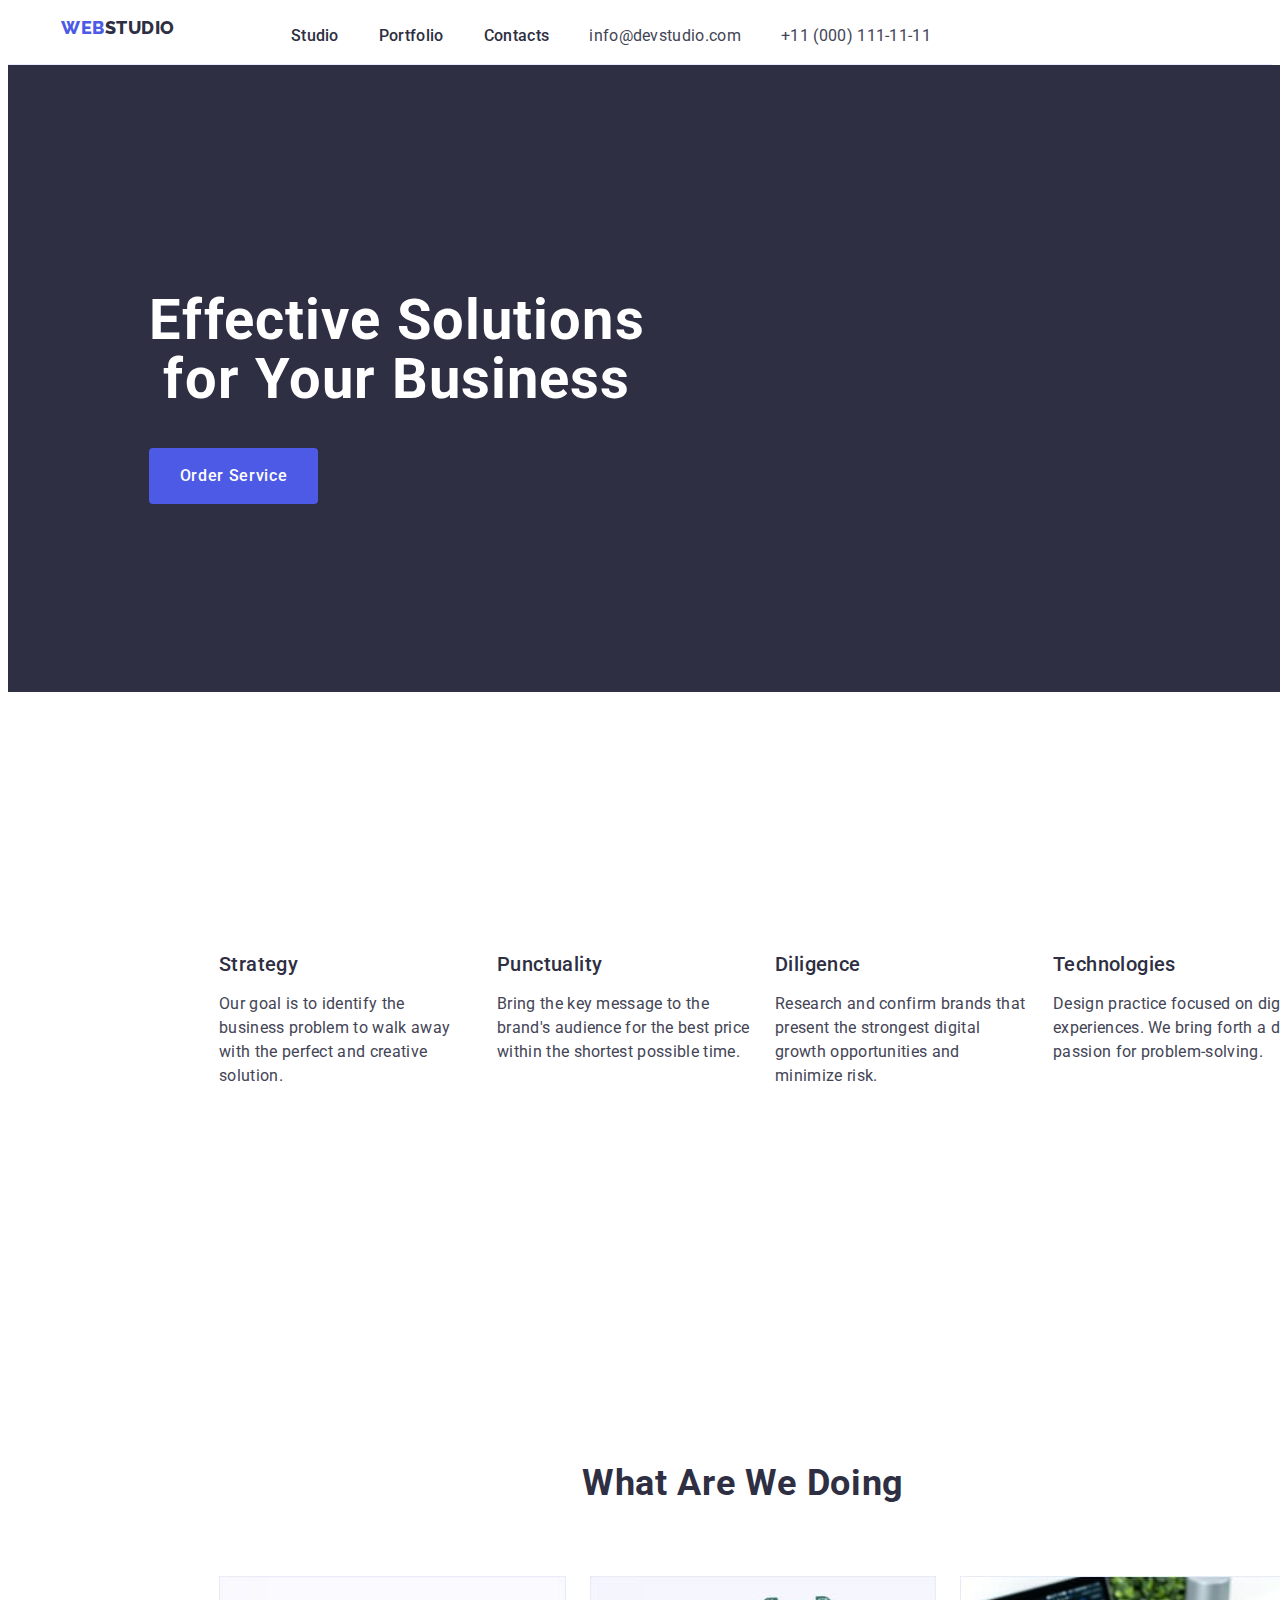
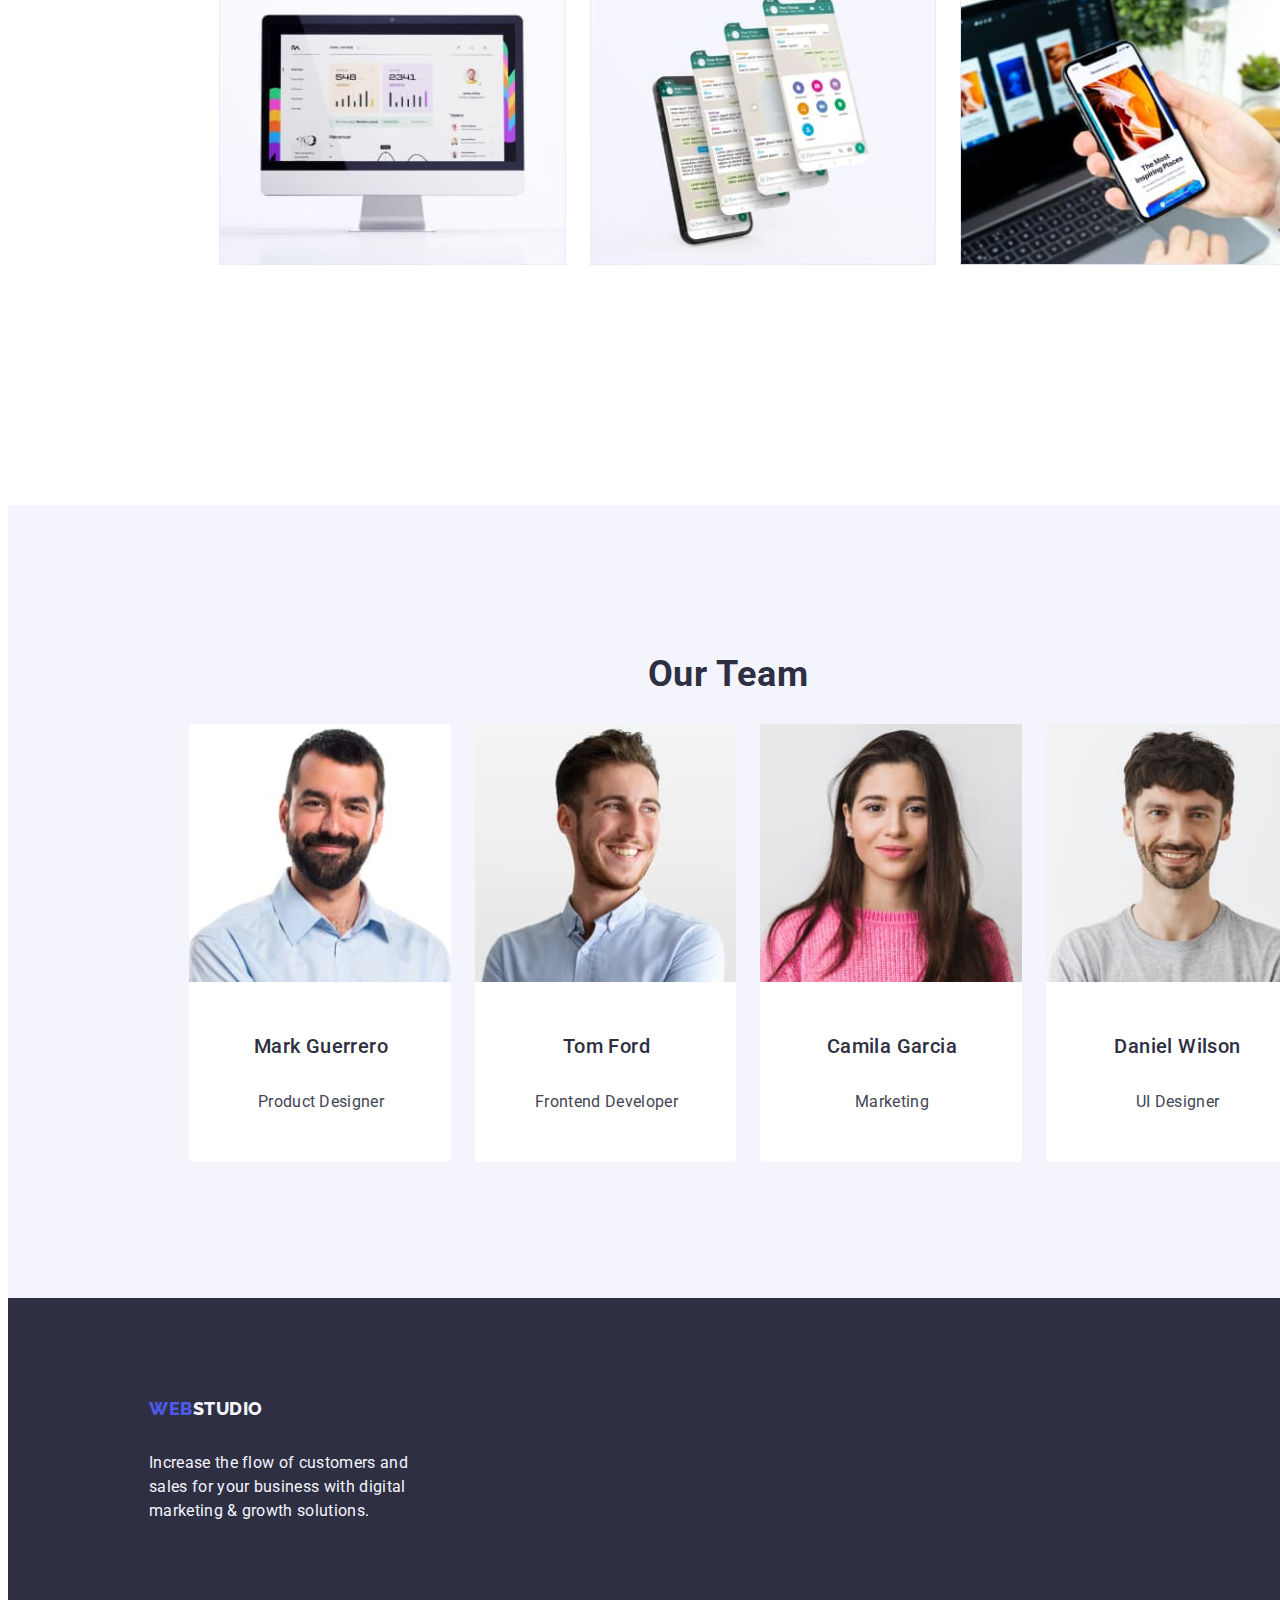
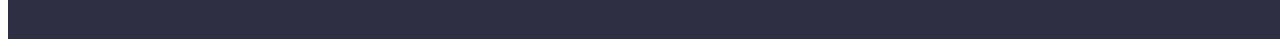
==== commit bf3091b2: "main" ====
--- a/index.html
+++ b/index.html
@@ -23,7 +23,6 @@
 
   <body>
     <!-- Header -->
-    <div class="main-container">
       <header class="container-header">
         <div class="main-container-header container">
           <nav class="container-nav">
@@ -212,6 +211,6 @@
           </p>
         </div>
       </footer>
-    </div>
+  
   </body>
 </html>
--- a/css/style.css
+++ b/css/style.css
@@ -2,10 +2,6 @@
   font-family: "Roboto", sans-serif;
   color: var(--body-color);
   background-color: #ffffff;
-}
-.main-container {
-  width: 1158px;
-  max-width: 100%;
 }
 
 img {
@@ -26,6 +22,7 @@
   --first-section-color: #2e2f42;
   --body-color: #434455;
   --studio-color-footer: #f4f4fd;
+  --border-color: #E7E9FC; 
 }
 .logo {
   font-family: "Raleway", sans-serif;
@@ -78,11 +75,9 @@
   color: #404bbf;
 }
 .container-header {
-  width: 1440px;
-height: 72px;
-flex-shrink: 0;
 border-bottom: 1px solid #e7e9fc;
 }
+
 .main-container-header {
   display: flex;
 }
@@ -101,6 +96,7 @@
   padding: 188px 0;
   width: 1440px;
 }
+
 .first-section-title {
   color: #ffffff;
   text-align: center;
@@ -189,6 +185,9 @@
   display: flex;
   gap: 24px;
 }
+.products-item {
+  width: calc((100% - 48px) / 3);
+}
 .products-title {
   font-size: 36px;
   font-weight: 700;
@@ -226,7 +225,6 @@
   text-transform: capitalize;
   text-align: center;
   color: var(--first-section-color);
-  margin: 120px 639px 72px 639px;
 }
 .team-list {
   display: flex;
@@ -272,18 +270,13 @@
   max-width: 264px;
 }
 
-.container-footer-text {
-  display: flex;
-  width: 264px;
-  flex-direction: column;
-  flex-shrink: 0;
-  margin: 140px 1020px 100px 156px;
-}
 
 /* --------------------------PORTFOLIO------------------------- */
 .portfolio {
   width: 1440px;
-}
+  padding: 96px 0 120px 0;
+}
+
 .portfolio-button {
   font-size: 16px;
   font-family: Roboto, sans-serif;
@@ -294,24 +287,28 @@
   text-align: center;
   background-color: #f4f4fd;
   color: var(--brand-color);
-  border-radius: 4px;
-border: 1px solid #E7E9FC;
+border: 1px solid var(--border-color);
+padding: 12px 24px;
+border-radius: 4px;
 }
 .portfolio-button:hover,
 .portfolio-button:focus,
 .portfolio-button:active {
   background-color: #404bbf;
   color: #ffffff;
+  border: 1px solid transparent;
 }
 .portfolio-button-list {
-  display: inline-flex;
-align-items: flex-start;
-gap: 24px;
+  display: flex;
+  justify-content: center;
+  gap: 24px;
+  margin-bottom: 72px;
 }
 .portfolio-list {
   display: flex;
   flex-wrap: wrap;
-  gap: 24px;
+  column-gap: 24px;
+  row-gap: 48px;
 }
 
 .portfolio-images-title {
@@ -320,6 +317,7 @@
   line-height: 1.2;
   letter-spacing: 0.02em;
   color: var(--first-section-color);
+  margin-bottom: 8px;
 }
 .portfolio-images-text {
   font-size: 16px;
@@ -327,17 +325,12 @@
   letter-spacing: 0.02em;
   color: var(--body-color);
 }
-.studio-footer {
-  color: var(--studio-color-footer);
-}
+
 .portfolio-item {
-  display: flex;
-width: 360px;
-height: 420px;
-padding: 0px 0px 32px 0px;
-flex-direction: column;
-align-items: flex-start;
-gap: 32px;
-flex-shrink: 0;
-border: 1px solid #E7E9FC;
-}
+  width: calc((100% - 48px) / 3);
+}
+.container-underimage-text {
+  padding: 32px 16px;
+  border: 1px solid #e7e9fc;
+  border-top: none;
+}
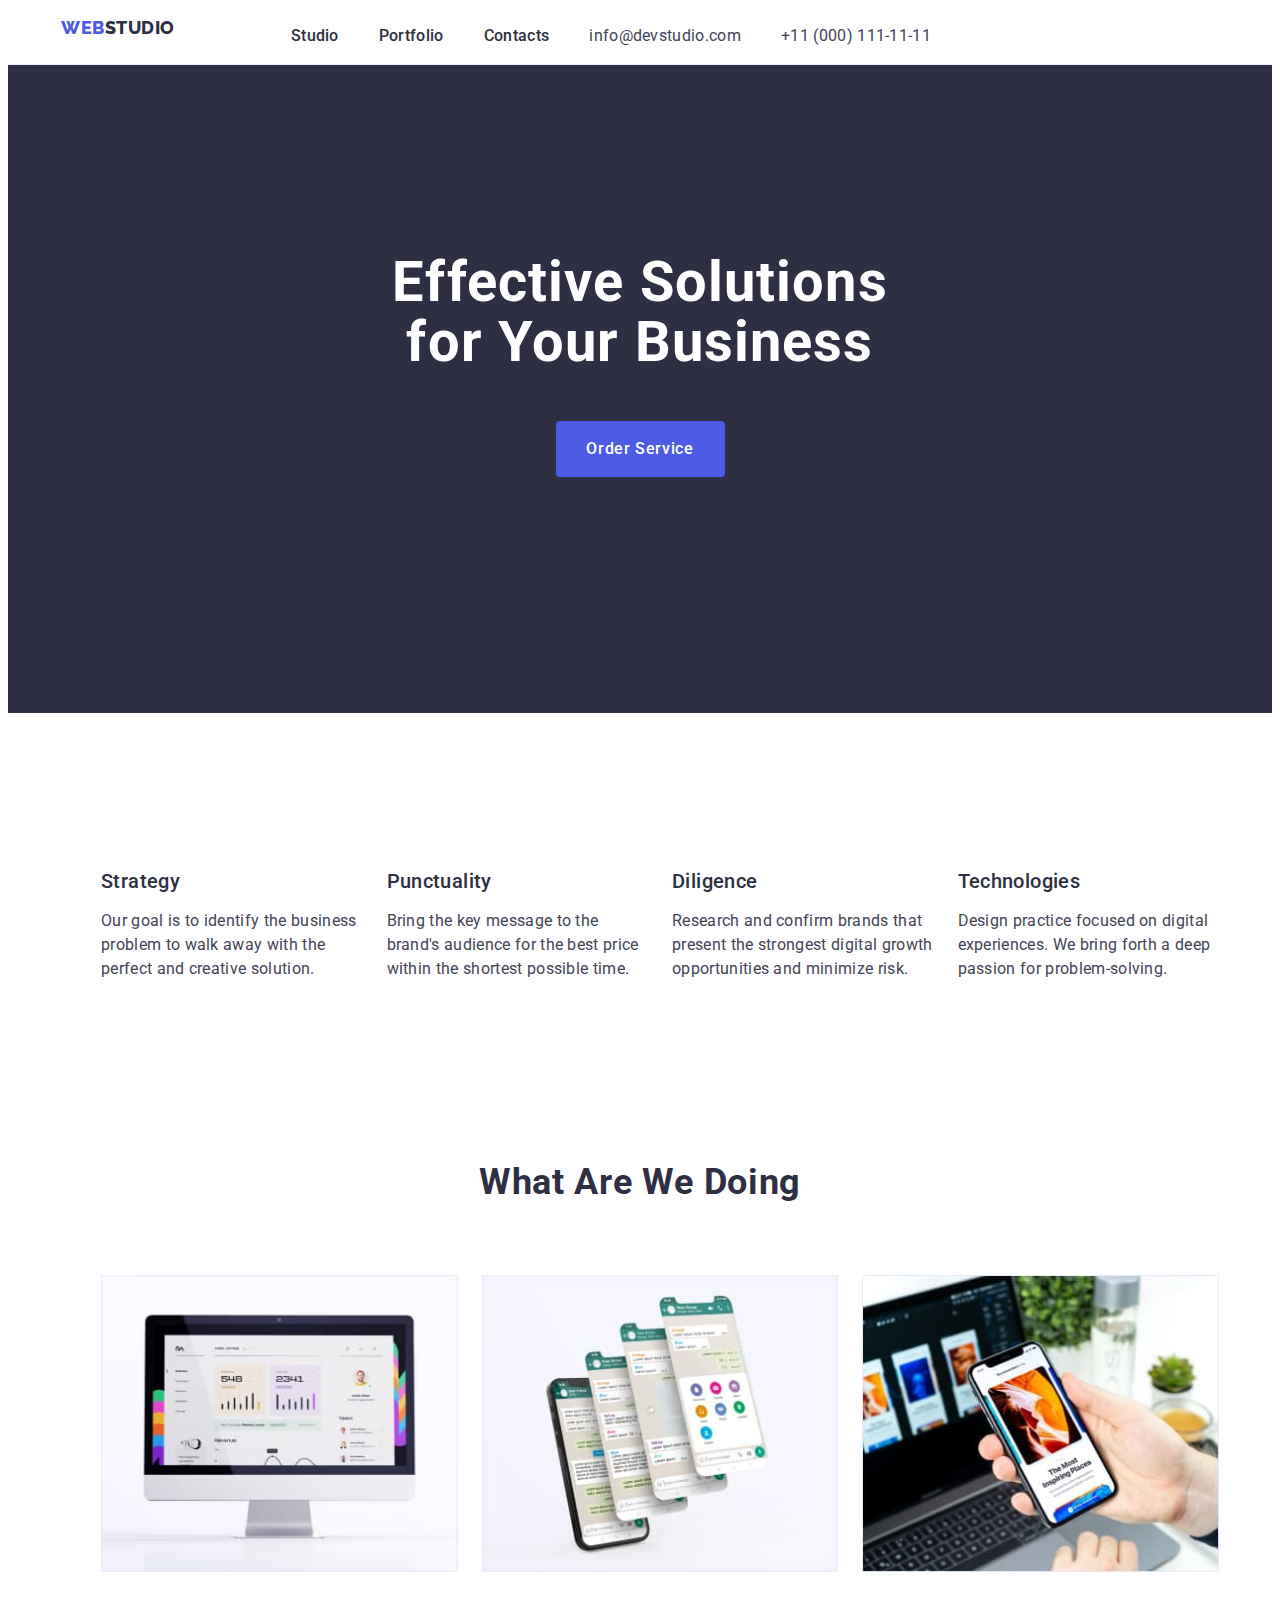
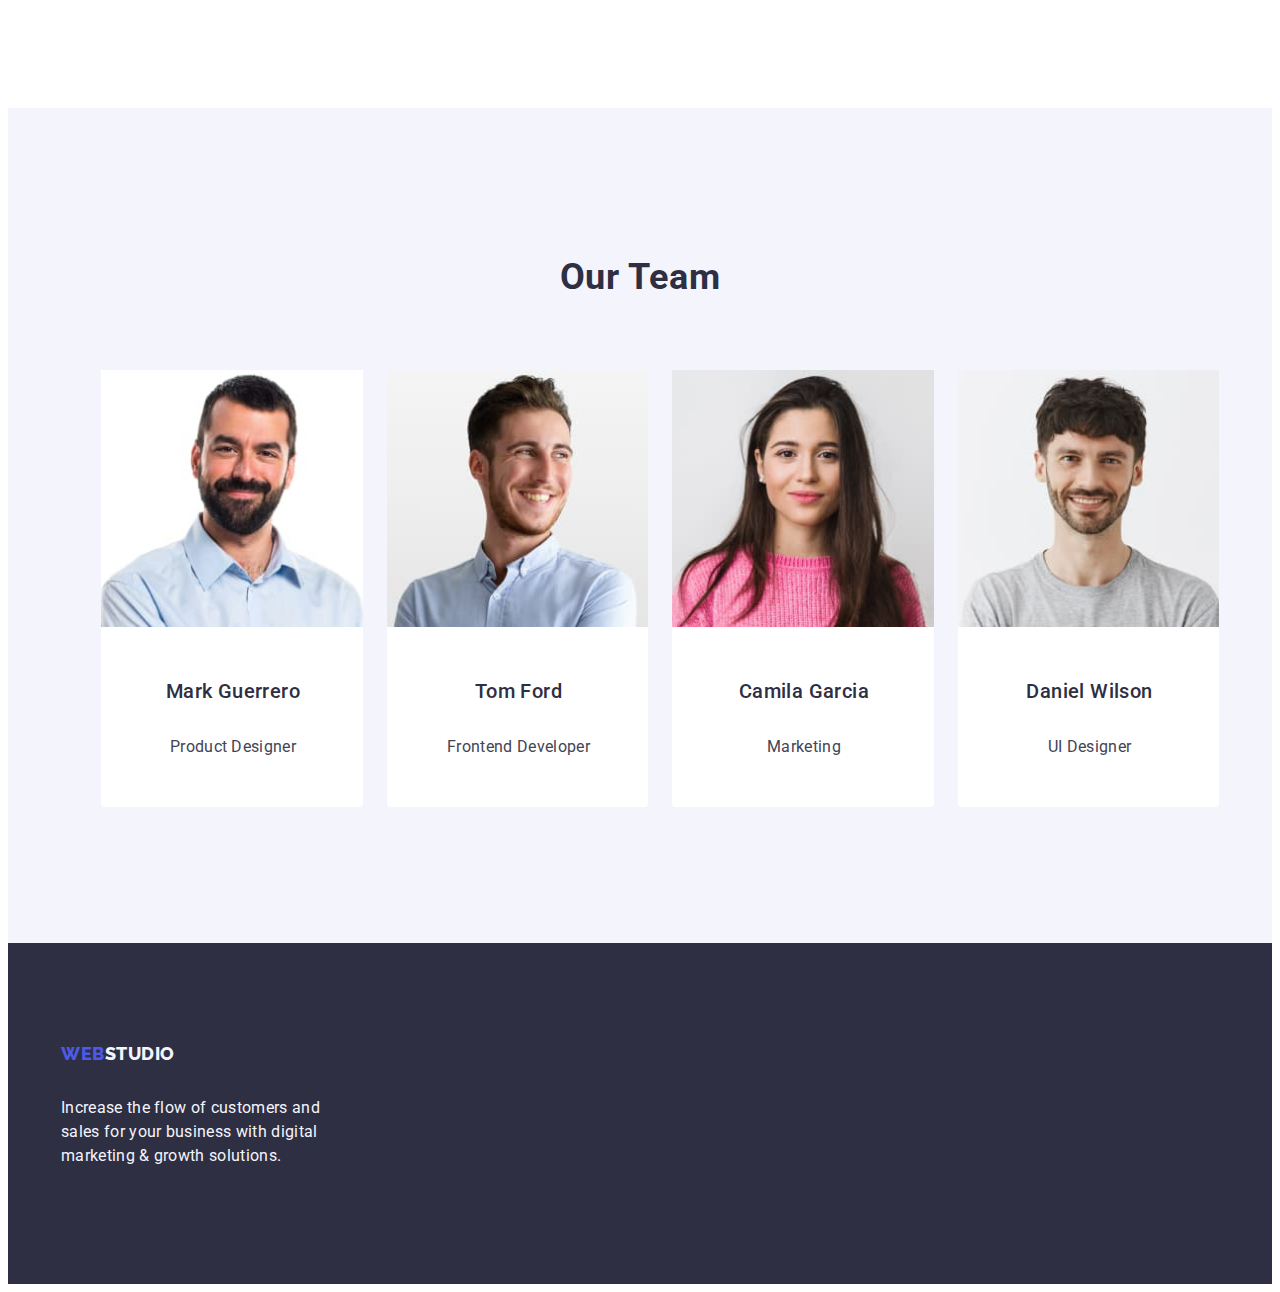
==== commit 3f7eea38: "Update" ====
--- a/index.html
+++ b/index.html
@@ -70,7 +70,7 @@
         </section>
         <!------------------ Features ----------------------->
         <section class="main-container-features">
-          <div class="container-features container">
+          <div class="container">
             <h2 class="visually-hidden">Features</h2>
             <ul class="features-list list">
               <li class="features-item">
@@ -109,7 +109,7 @@
         </section>
         <!-- Images -->
         <section class="main-container-products">
-          <div class="container-products container">
+          <div class="container">
             <h2 class="products-title">What are we doing</h2>
             <ul class="products-list list">
               <li class="products-item">
@@ -141,7 +141,7 @@
         </section>
         <!-- Our team -->
         <section class="team-section">
-          <div class="container-team container">
+          <div class="container">
             <h2 class="team-title">Our Team</h2>
             <ul class="team-list list">
               <li class="team-list-item">
--- a/css/style.css
+++ b/css/style.css
@@ -94,7 +94,6 @@
 .first-section {
   background-color: var(--first-section-color);
   padding: 188px 0;
-  width: 1440px;
 }
 
 .first-section-title {
@@ -105,6 +104,7 @@
   letter-spacing: 0.02em;
   line-height: 1.07;
   max-width: 496px;
+  margin: 0 auto;
 }
 .first-section-button {
   font-family: "Roboto", sans-serif;
@@ -121,6 +121,7 @@
   height: 56px;
   border: none;
   border-radius: 4px;
+  margin: 48px auto;
 }
 .first-section-button:hover,
 .first-section-button:focus,
@@ -144,17 +145,13 @@
 .main-container-features {
   padding: 120px 0;
 }
-.container-features {
-  margin: 120px 156px;
-  width: 1128px;
-}
 
 .features-list {
   display: flex;
   gap: 24px;
 }
 .features-item {
-  width: calc((100% - 72px) / 4);
+  width: calc( (100% - 72px) / 4);
 }
 
 .features-title {
@@ -173,11 +170,7 @@
 }
 
 /*-------------------------------- IMAGES---------------------------- */
-.container-products {
-  width: 1128px;
-  margin: 120px 156px;
-  justify-content: center;
-}
+
 .main-container-products {
   padding-bottom: 120px;
 }
@@ -186,7 +179,7 @@
   gap: 24px;
 }
 .products-item {
-  width: calc((100% - 48px) / 3);
+  width: calc( (100% - 48px) / 3);
 }
 .products-title {
   font-size: 36px;
@@ -202,7 +195,6 @@
 /*--------------------------------- TEAM------------------------- */
 .team-section {
   background-color: #f4f4fd;
-  width: 1440px;
   align-items: center;
   justify-content: center;
   padding: 120px 0;
@@ -225,6 +217,7 @@
   text-transform: capitalize;
   text-align: center;
   color: var(--first-section-color);
+  margin-bottom: 72px;
 }
 .team-list {
   display: flex;
@@ -233,7 +226,7 @@
 }
 .team-list-item {
   background-color: #ffffff;
-  width: calc((100% - 72px) / 4);
+  width: calc( (100% - 72px) / 4);
   border-radius: 0px 0px 4px 4px;
 }
 .our-team-title {
@@ -255,7 +248,6 @@
 /* ----------------------------FOOTER------------------------------- */
 .footer {
   background-color: var(--first-section-color);
-  width: 1440px;
   padding: 100px 0;
 }
 .logo {
@@ -273,7 +265,6 @@
 
 /* --------------------------PORTFOLIO------------------------- */
 .portfolio {
-  width: 1440px;
   padding: 96px 0 120px 0;
 }
 
@@ -327,7 +318,7 @@
 }
 
 .portfolio-item {
-  width: calc((100% - 48px) / 3);
+  width: calc( (100% - 48px) / 3);
 }
 .container-underimage-text {
   padding: 32px 16px;
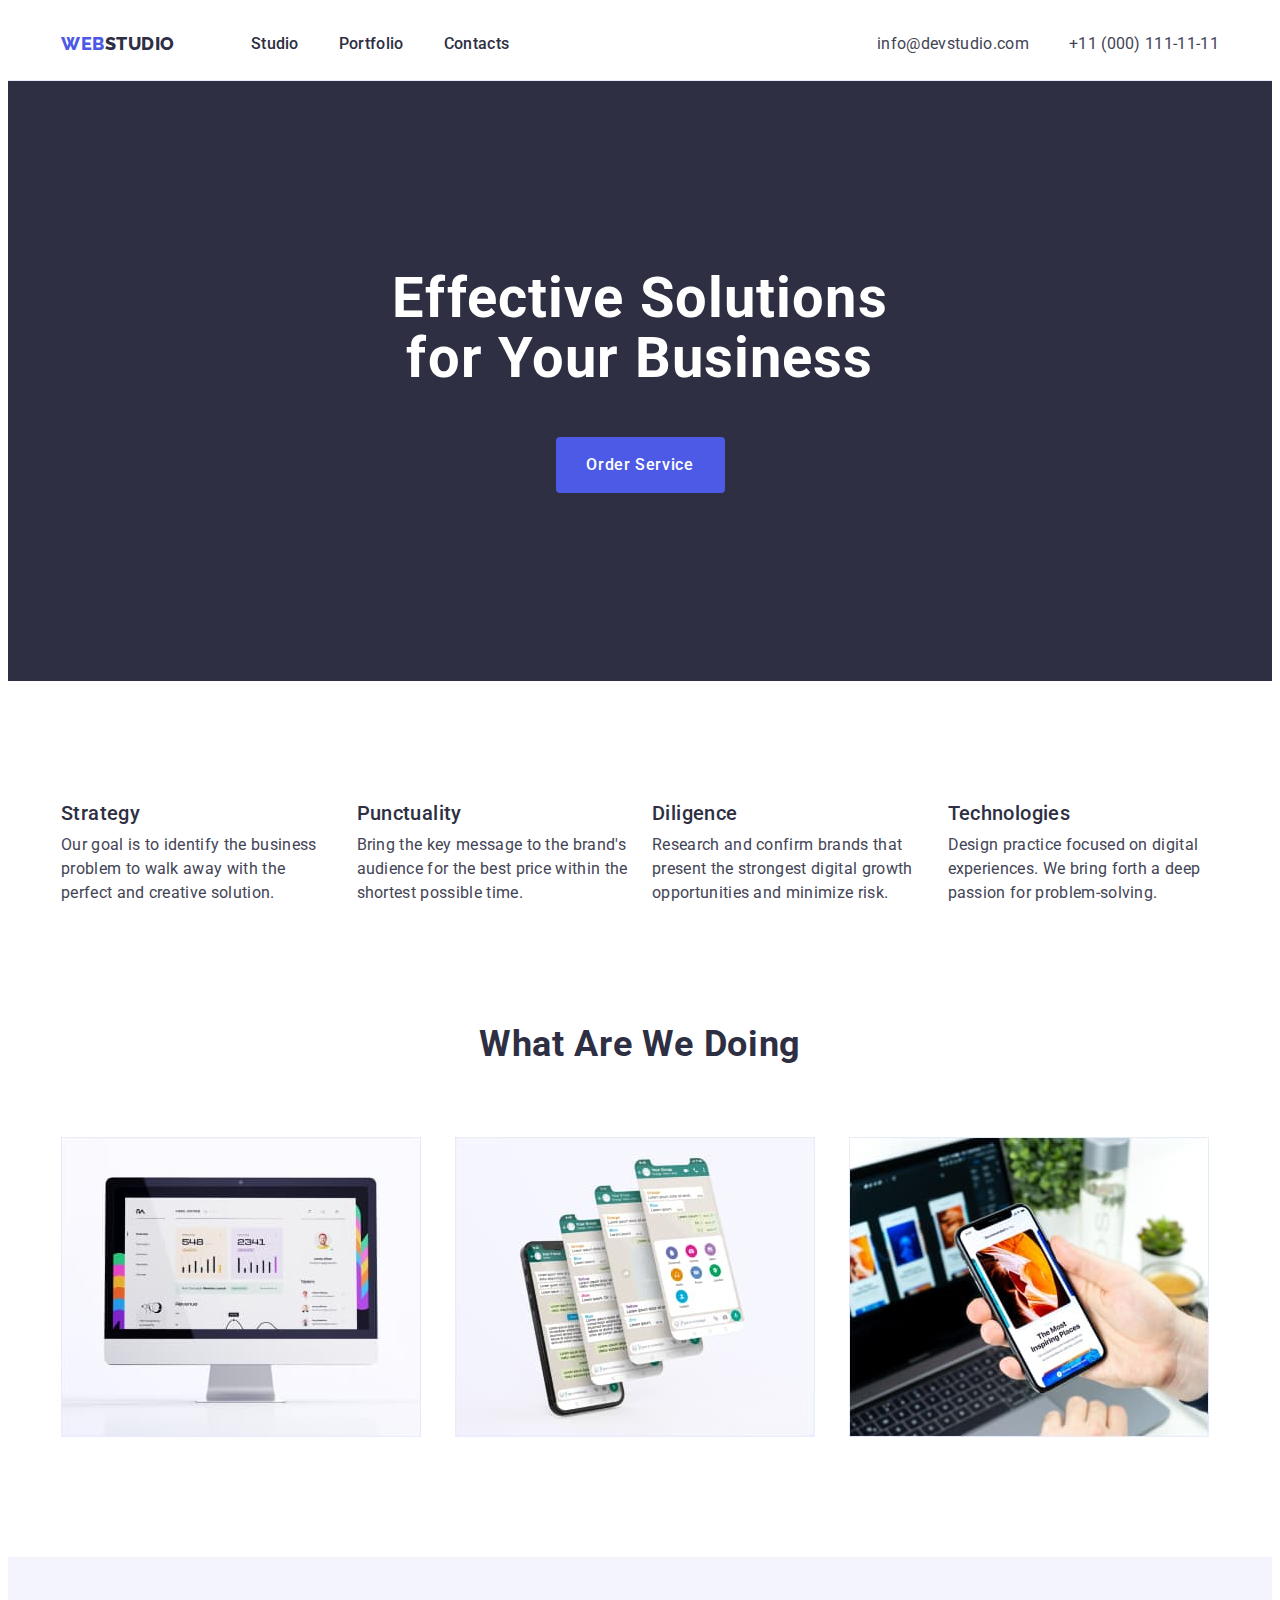
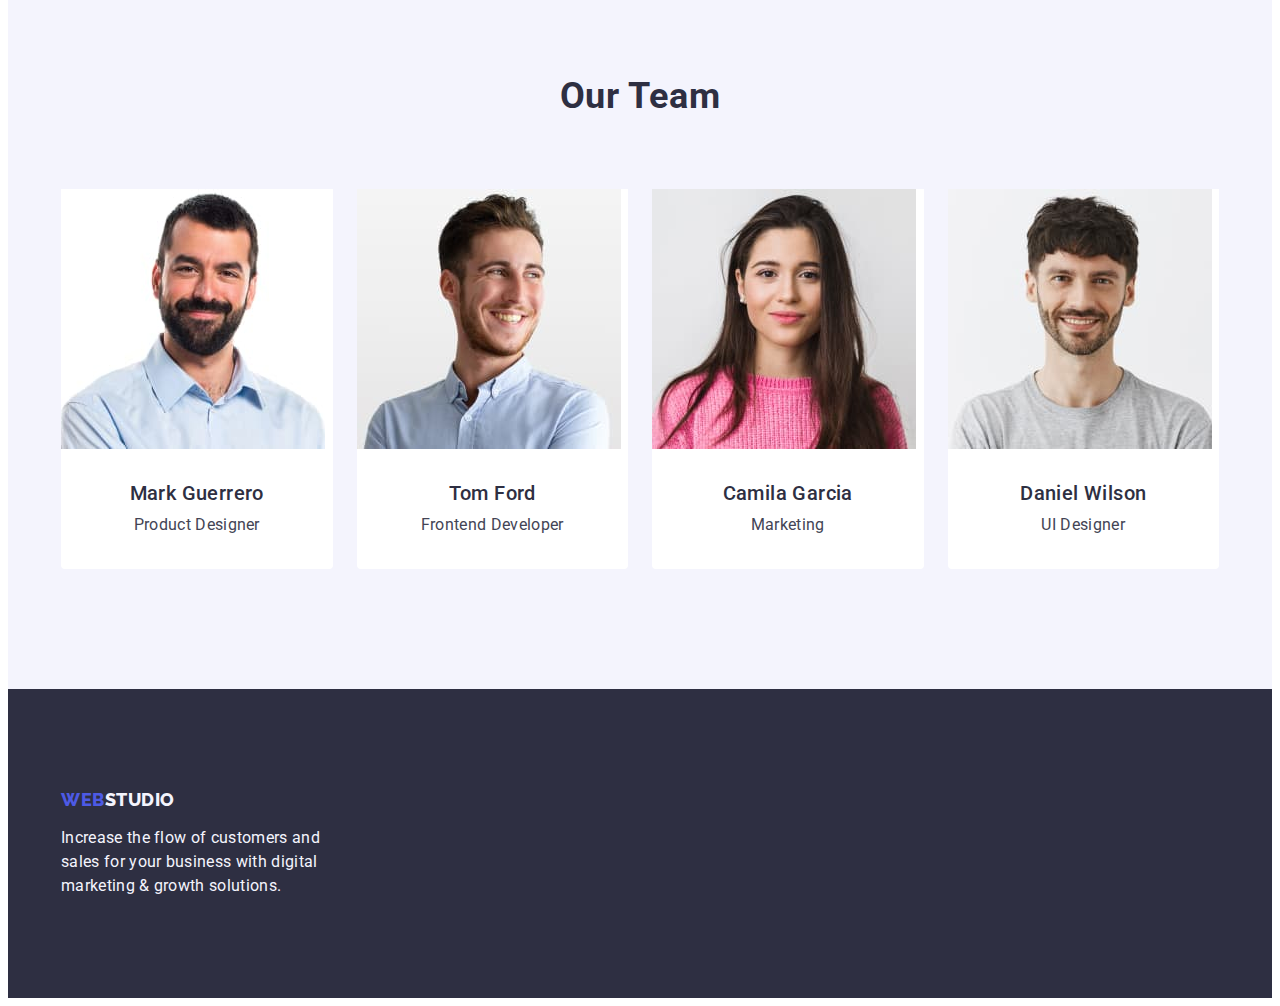
==== commit 76f4e6c8: "11" ====
--- a/index.html
+++ b/index.html
@@ -23,194 +23,193 @@
 
   <body>
     <!-- Header -->
-      <header class="container-header">
-        <div class="main-container-header container">
-          <nav class="container-nav">
-            <a class="logo link" href="./index.html">
-              Web<span class="accent">Studio</span></a
-            >
-            <ul class="nav-list list">
-              <li class="nav-item">
-                <a class="nav-link link" href="./index.html">Studio</a>
-              </li>
-              <li class="nav-item">
-                <a class="nav-link link" href="./portfolio.html">Portfolio</a>
-              </li>
-              <li class="nav-item">
-                <a class="nav-link link" href="">Contacts</a>
-              </li>
-            </ul>
-          </nav>
-          <address>
-            <ul class="contacts-list list">
-              <li class="contacts-item">
-                <a class="contacts-link link" href="mailto:info@devstudio.com"
-                  >info@devstudio.com</a
-                >
-              </li>
-              <li class="contacts-item">
-                <a class="contacts-link link" href="tel:+110001111111"
-                  >+11 (000) 111-11-11</a
-                >
-              </li>
-            </ul>
-          </address>
-        </div>
-      </header>
-      <main>
-        <section class="first-section">
-          <div class="container-first-section container">
-            <h1 class="first-section-title">
-              Effective Solutions for Your Business
-            </h1>
-            <button class="first-section-button" type="button">
-              Order Service
-            </button>
-          </div>
-        </section>
-        <!------------------ Features ----------------------->
-        <section class="main-container-features">
-          <div class="container">
-            <h2 class="visually-hidden">Features</h2>
-            <ul class="features-list list">
-              <li class="features-item">
-                <h3 class="features-title">Strategy</h3>
-                <p class="features-text">
-                  Our goal is to identify the business problem to walk away with
-                  the perfect and creative solution.
-                </p>
-              </li>
-
-              <li class="features-item">
-                <h3 class="features-title">Punctuality</h3>
-                <p class="features-text">
-                  Bring the key message to the brand's audience for the best
-                  price within the shortest possible time.
-                </p>
-              </li>
-
-              <li class="features-item">
-                <h3 class="features-title">Diligence</h3>
-                <p class="features-text">
-                  Research and confirm brands that present the strongest digital
-                  growth opportunities and minimize risk.
-                </p>
-              </li>
-
-              <li class="features-item">
-                <h3 class="features-title">Technologies</h3>
-                <p class="features-text">
-                  Design practice focused on digital experiences. We bring forth
-                  a deep passion for problem-solving.
-                </p>
-              </li>
-            </ul>
-          </div>
-        </section>
-        <!-- Images -->
-        <section class="main-container-products">
-          <div class="container">
-            <h2 class="products-title">What are we doing</h2>
-            <ul class="products-list list">
-              <li class="products-item">
-                <img
-                  class="products-image"
-                  src="./images/image-1.jpg"
-                  alt="computer-screen"
-                  width="360"
-                />
-              </li>
-              <li class="products-item">
-                <img
-                  class="products-image"
-                  src="./images/image-2.jpg"
-                  alt="cellphone"
-                  width="360"
-                />
-              </li>
-              <li class="products-item">
-                <img
-                  class="products-image"
-                  src="./images/image-3.jpg"
-                  alt="screen-cellphone"
-                  width="360"
-                />
-              </li>
-            </ul>
-          </div>
-        </section>
-        <!-- Our team -->
-        <section class="team-section">
-          <div class="container">
-            <h2 class="team-title">Our Team</h2>
-            <ul class="team-list list">
-              <li class="team-list-item">
-                <img
-                  class="team-image"
-                  src="./images/team-1.jpg"
-                  alt="Mark Guerrero"
-                  width="264"
-                />
-                <div class="container-underimage">
-                  <h3 class="our-team-title">Mark Guerrero</h3>
-                  <p class="our-team-text">Product Designer</p>
-                </div>
-              </li>
-
-              <li class="team-list-item">
-                <img
-                  class="team-image"
-                  src="./images/team-2.jpg"
-                  alt="Tom Ford"
-                  width="264"
-                />
-                <div class="container-underimage">
-                  <h3 class="our-team-title">Tom Ford</h3>
-                  <p class="our-team-text">Frontend Developer</p>
-                </div>
-              </li>
-
-              <li class="team-list-item">
-                <img
-                  class="our-team-image"
-                  src="./images/team-3.jpg"
-                  alt="Camila Garcia"
-                  width="264"
-                />
-                <div class="container-underimage">
-                  <h3 class="our-team-title">Camila Garcia</h3>
-                  <p class="our-team-text">Marketing</p>
-                </div>
-              </li>
-
-              <li class="team-list-item">
-                <img
-                  class="our-team-image"
-                  src="./images/team-4.jpg"
-                  alt="Daniel Wilson"
-                  width="264"
-                />
-                <div class="container-underimage">
-                  <h3 class="our-team-title">Daniel Wilson</h3>
-                  <p class="our-team-text">UI Designer</p>
-                </div>
-              </li>
-            </ul>
-          </div>
-        </section>
-      </main>
-      <!-- Footer -->
-      <footer class="footer">
-        <div class="container-logo container">
+    <header class="container-header">
+      <div class="main-container-header container">
+        <nav class="container-nav">
           <a class="logo link" href="./index.html">
-            Web<span class="accent logo-footer">Studio</span></a
+            Web<span class="accent">Studio</span></a
           >
-          <p class="footer-text">
-            Increase the flow of customers and sales for your business with
-            digital marketing & growth solutions.
-          </p>
-        </div>
-      </footer>
-  
+          <ul class="nav-list list">
+            <li class="nav-item">
+              <a class="nav-link link" href="./index.html">Studio</a>
+            </li>
+            <li class="nav-item">
+              <a class="nav-link link" href="./portfolio.html">Portfolio</a>
+            </li>
+            <li class="nav-item">
+              <a class="nav-link link" href="">Contacts</a>
+            </li>
+          </ul>
+        </nav>
+        <address>
+          <ul class="contacts-list list">
+            <li class="contacts-item">
+              <a class="contacts-link link" href="mailto:info@devstudio.com"
+                >info@devstudio.com</a
+              >
+            </li>
+            <li class="contacts-item">
+              <a class="contacts-link link" href="tel:+110001111111"
+                >+11 (000) 111-11-11</a
+              >
+            </li>
+          </ul>
+        </address>
+      </div>
+    </header>
+    <main>
+      <section class="first-section">
+        <div class="container-first-section container">
+          <h1 class="first-section-title">
+            Effective Solutions for Your Business
+          </h1>
+          <button class="first-section-button" type="button">
+            Order Service
+          </button>
+        </div>
+      </section>
+      <!------------------ Features ----------------------->
+      <section class="main-container-features">
+        <div class="container">
+          <h2 class="visually-hidden">Features</h2>
+          <ul class="features-list list">
+            <li class="features-item">
+              <h3 class="features-title">Strategy</h3>
+              <p class="features-text">
+                Our goal is to identify the business problem to walk away with
+                the perfect and creative solution.
+              </p>
+            </li>
+
+            <li class="features-item">
+              <h3 class="features-title">Punctuality</h3>
+              <p class="features-text">
+                Bring the key message to the brand's audience for the best price
+                within the shortest possible time.
+              </p>
+            </li>
+
+            <li class="features-item">
+              <h3 class="features-title">Diligence</h3>
+              <p class="features-text">
+                Research and confirm brands that present the strongest digital
+                growth opportunities and minimize risk.
+              </p>
+            </li>
+
+            <li class="features-item">
+              <h3 class="features-title">Technologies</h3>
+              <p class="features-text">
+                Design practice focused on digital experiences. We bring forth a
+                deep passion for problem-solving.
+              </p>
+            </li>
+          </ul>
+        </div>
+      </section>
+      <!-- Images -->
+      <section class="main-container-products">
+        <div class="container">
+          <h2 class="products-title">What are we doing</h2>
+          <ul class="products-list list">
+            <li class="products-item">
+              <img
+                class="products-image"
+                src="./images/image-1.jpg"
+                alt="computer-screen"
+                width="360"
+              />
+            </li>
+            <li class="products-item">
+              <img
+                class="products-image"
+                src="./images/image-2.jpg"
+                alt="cellphone"
+                width="360"
+              />
+            </li>
+            <li class="products-item">
+              <img
+                class="products-image"
+                src="./images/image-3.jpg"
+                alt="screen-cellphone"
+                width="360"
+              />
+            </li>
+          </ul>
+        </div>
+      </section>
+      <!-- Our team -->
+      <section class="team-section">
+        <div class="container">
+          <h2 class="team-title">Our Team</h2>
+          <ul class="team-list list">
+            <li class="team-list-item">
+              <img
+                class="team-image"
+                src="./images/team-1.jpg"
+                alt="Mark Guerrero"
+                width="264"
+              />
+              <div class="container-underimage">
+                <h3 class="our-team-title">Mark Guerrero</h3>
+                <p class="our-team-text">Product Designer</p>
+              </div>
+            </li>
+
+            <li class="team-list-item">
+              <img
+                class="team-image"
+                src="./images/team-2.jpg"
+                alt="Tom Ford"
+                width="264"
+              />
+              <div class="container-underimage">
+                <h3 class="our-team-title">Tom Ford</h3>
+                <p class="our-team-text">Frontend Developer</p>
+              </div>
+            </li>
+
+            <li class="team-list-item">
+              <img
+                class="our-team-image"
+                src="./images/team-3.jpg"
+                alt="Camila Garcia"
+                width="264"
+              />
+              <div class="container-underimage">
+                <h3 class="our-team-title">Camila Garcia</h3>
+                <p class="our-team-text">Marketing</p>
+              </div>
+            </li>
+
+            <li class="team-list-item">
+              <img
+                class="our-team-image"
+                src="./images/team-4.jpg"
+                alt="Daniel Wilson"
+                width="264"
+              />
+              <div class="container-underimage">
+                <h3 class="our-team-title">Daniel Wilson</h3>
+                <p class="our-team-text">UI Designer</p>
+              </div>
+            </li>
+          </ul>
+        </div>
+      </section>
+    </main>
+    <!-- Footer -->
+    <footer class="footer">
+      <div class="container">
+        <a class="footer-logo link" href="./index.html">
+          Web<span class="accent logo-footer">Studio</span></a
+        >
+        <p class="footer-text">
+          Increase the flow of customers and sales for your business with
+          digital marketing & growth solutions.
+        </p>
+      </div>
+    </footer>
   </body>
 </html>
--- a/css/style.css
+++ b/css/style.css
@@ -8,8 +8,18 @@
   display: block;
   max-width: 100%;
 }
+p {
+  padding: 0;
+  margin: 0;
+}
+h1, h2, h3, h4, h5, h6 {
+  padding: 0;
+  margin: 0;
+}
 .list {
   list-style: none;
+  padding-left: 0;
+  margin: 0;
 }
 .container {
   width: 1158px;
@@ -22,7 +32,8 @@
   --first-section-color: #2e2f42;
   --body-color: #434455;
   --studio-color-footer: #f4f4fd;
-  --border-color: #E7E9FC; 
+  --border-color: #e7e9fc;
+  --hover-color: #404bbf;
 }
 .logo {
   font-family: "Raleway", sans-serif;
@@ -33,6 +44,7 @@
   text-transform: uppercase;
   color: var(--brand-color);
   margin-right: 76px;
+  display: flex;
 }
 .container-nav {
   display: flex;
@@ -44,9 +56,7 @@
 .accent {
   color: var(--first-section-color);
 }
-.logo-footer {
-  color: #f4f4fd;
-}
+
 .nav-link {
   font-weight: 500;
   font-size: 16px;
@@ -55,11 +65,12 @@
   color: var(--first-section-color);
   text-decoration: none;
   padding: 24px 0;
+  display: block;
 }
 
 .nav-link:hover,
 .nav-link:focus {
-  color: #404bbf;
+  color: var(--hover-color);
 }
 address {
   font-style: normal;
@@ -69,25 +80,28 @@
   line-height: 1.5;
   letter-spacing: 0.02em;
   color: var(--body-color);
+  display: block;
+  padding: 24px 0;
 }
 .contacts-link:hover,
 .contacts-link:focus {
-  color: #404bbf;
+  color: var(--hover-color);
 }
 .container-header {
-border-bottom: 1px solid #e7e9fc;
+  border-bottom: 1px solid var(--border-color);
 }
 
 .main-container-header {
   display: flex;
+  justify-content: space-between;
 }
 .nav-list {
   display: flex;
-gap: 40px;
+  gap: 40px;
 }
 .contacts-list {
   display: flex;
-gap: 40px;
+  gap: 40px;
 }
 
 /* ------------------------------FIRST SECTION---------------------------------------- */
@@ -108,7 +122,7 @@
 }
 .first-section-button {
   font-family: "Roboto", sans-serif;
-  background-color: #4d5ae5;
+  background-color: var(--brand-color);
   color: #ffffff;
   text-align: center;
   font-size: 16px;
@@ -121,12 +135,12 @@
   height: 56px;
   border: none;
   border-radius: 4px;
-  margin: 48px auto;
+  margin: 48px auto 0;
 }
 .first-section-button:hover,
 .first-section-button:focus,
 .first-section-button:active {
-  background-color: #404bbf;
+  background-color: var(--hover-color);
 }
 
 /* -------------------------------FEATURES-------------------------------- */
@@ -148,10 +162,11 @@
 
 .features-list {
   display: flex;
+  flex-wrap: wrap;
   gap: 24px;
 }
 .features-item {
-  width: calc( (100% - 72px) / 4);
+  width: calc((100% - 72px) / 4);
 }
 
 .features-title {
@@ -176,10 +191,11 @@
 }
 .products-list {
   display: flex;
+  flex-wrap: wrap;
   gap: 24px;
 }
 .products-item {
-  width: calc( (100% - 48px) / 3);
+  width: calc((100% - 48px) / 3);
 }
 .products-title {
   font-size: 36px;
@@ -194,19 +210,13 @@
 
 /*--------------------------------- TEAM------------------------- */
 .team-section {
-  background-color: #f4f4fd;
+  background-color: var(--studio-color-footer);
   align-items: center;
   justify-content: center;
   padding: 120px 0;
 }
 
 .container-underimage {
-  display: flex;
-  width: 232px;
-  flex-direction: column;
-  justify-content: center;
-  align-items: center;
-  gap: 8px;
   padding: 32px 16px;
 }
 .team-title {
@@ -222,11 +232,12 @@
 .team-list {
   display: flex;
   flex-direction: row;
+  flex-wrap: wrap;
   gap: 24px;
 }
 .team-list-item {
   background-color: #ffffff;
-  width: calc( (100% - 72px) / 4);
+  width: calc((100% - 72px) / 4);
   border-radius: 0px 0px 4px 4px;
 }
 .our-team-title {
@@ -250,18 +261,27 @@
   background-color: var(--first-section-color);
   padding: 100px 0;
 }
-.logo {
-  display: inline-block;
+.footer-logo {
+  display: flex;
   margin-bottom: 16px;
+  font-family: "Raleway", sans-serif;
+  font-weight: 800;
+  font-size: 18px;
+  line-height: 1.17;
+  letter-spacing: 0.03em;
+  text-transform: uppercase;
+  color: var(--brand-color);
+}
+.logo-footer {
+  color: var(--studio-color-footer);
 }
 .footer-text {
   font-size: 16px;
   line-height: 1.5;
   letter-spacing: 0.02em;
-  color: #f4f4fd;
+  color: var(--studio-color-footer);
   max-width: 264px;
 }
-
 
 /* --------------------------PORTFOLIO------------------------- */
 .portfolio {
@@ -276,16 +296,16 @@
   letter-spacing: 0.04em;
   cursor: pointer;
   text-align: center;
-  background-color: #f4f4fd;
+  background-color: var(--studio-color-footer);
   color: var(--brand-color);
-border: 1px solid var(--border-color);
-padding: 12px 24px;
-border-radius: 4px;
+  border: 1px solid var(--border-color);
+  padding: 12px 24px;
+  border-radius: 4px;
 }
 .portfolio-button:hover,
 .portfolio-button:focus,
 .portfolio-button:active {
-  background-color: #404bbf;
+  background-color: var(--hover-color);
   color: #ffffff;
   border: 1px solid transparent;
 }
@@ -318,10 +338,10 @@
 }
 
 .portfolio-item {
-  width: calc( (100% - 48px) / 3);
+  width: calc((100% - 48px) / 3);
 }
 .container-underimage-text {
   padding: 32px 16px;
-  border: 1px solid #e7e9fc;
+  border: 1px solid var(--border-color);
   border-top: none;
 }
